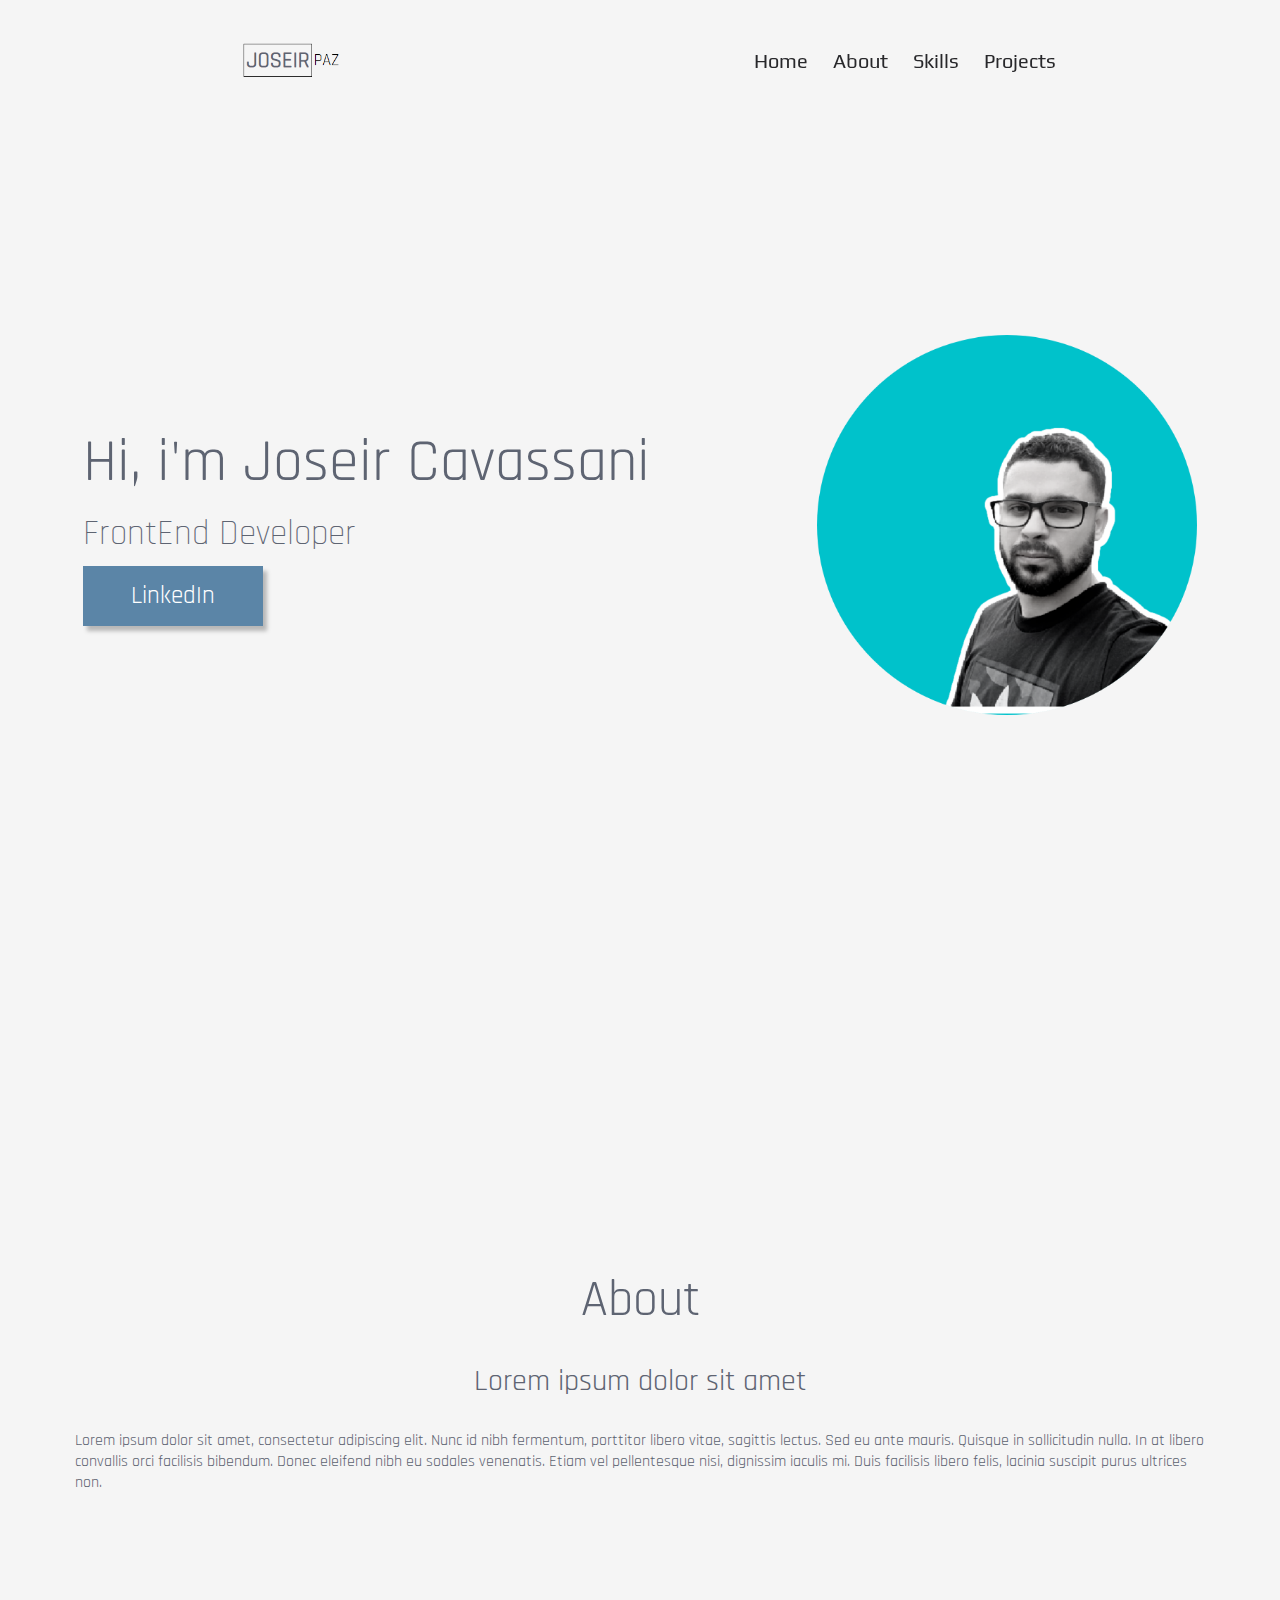
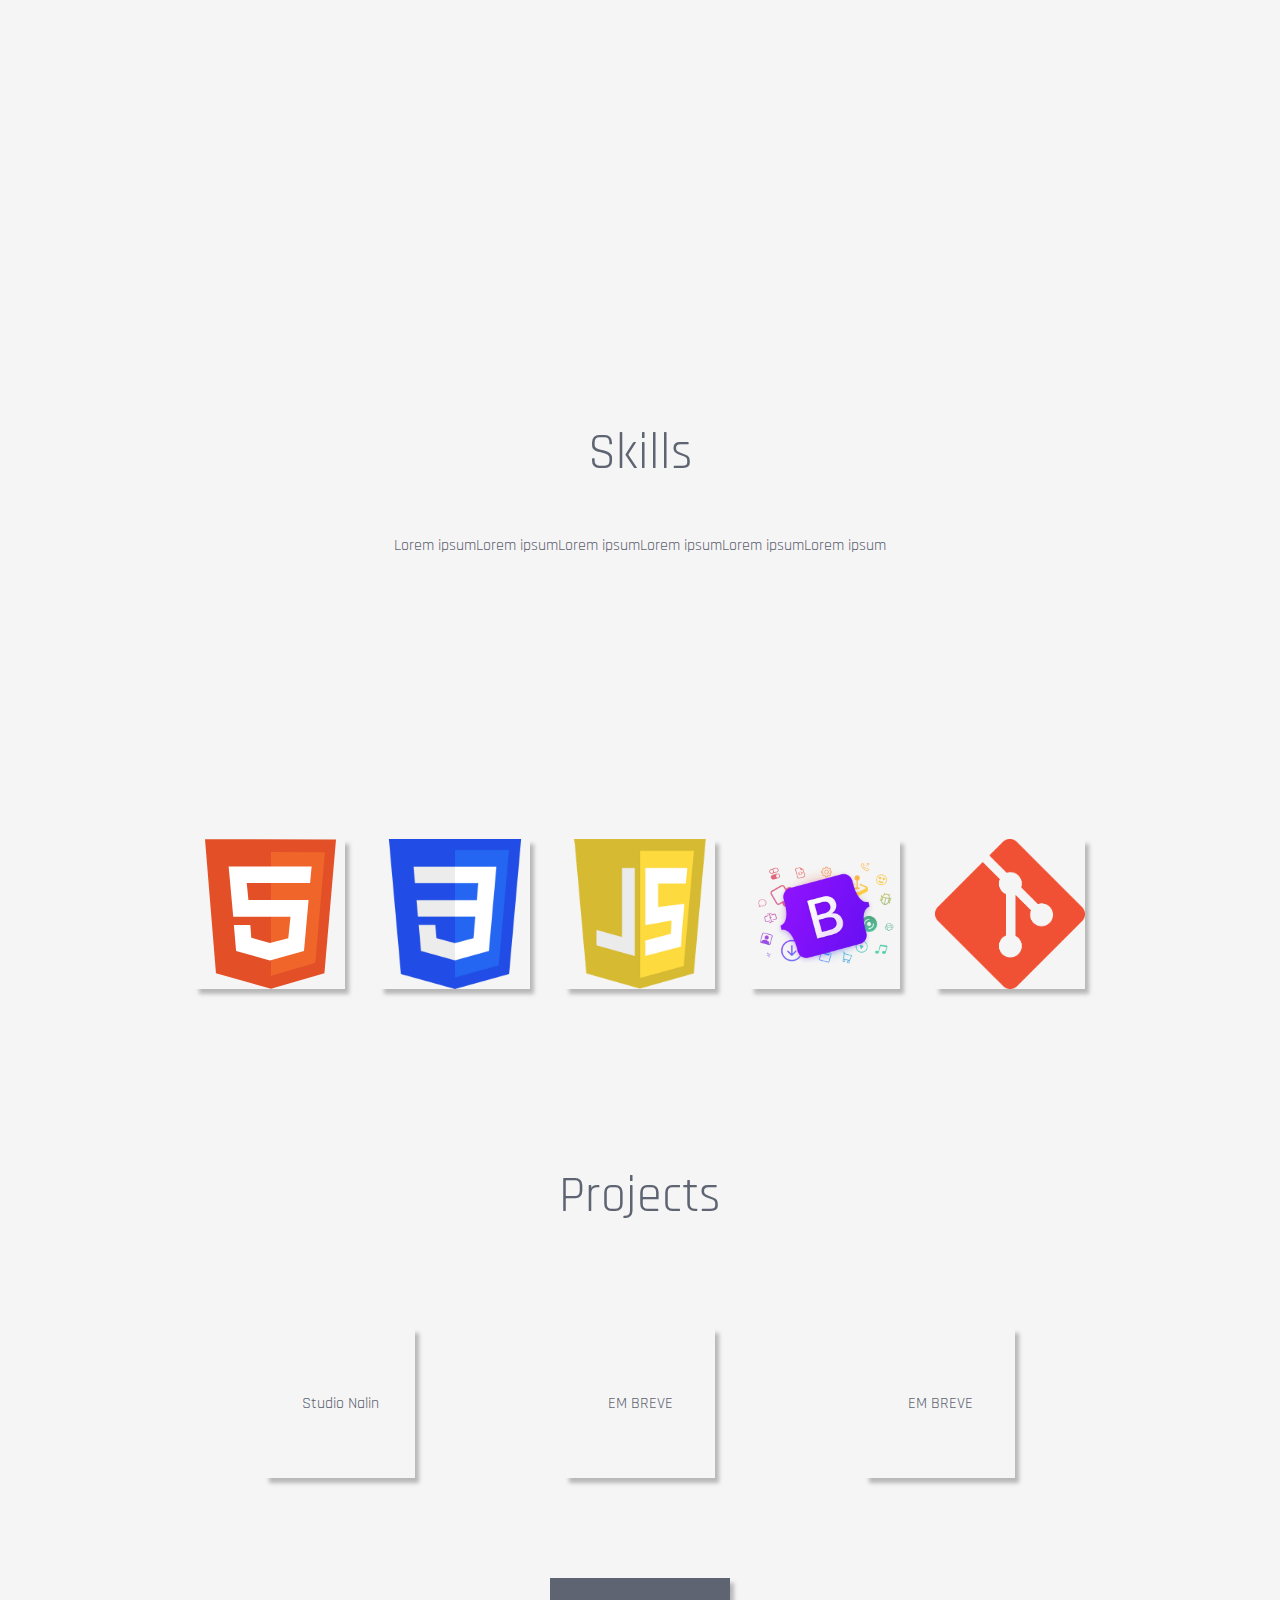
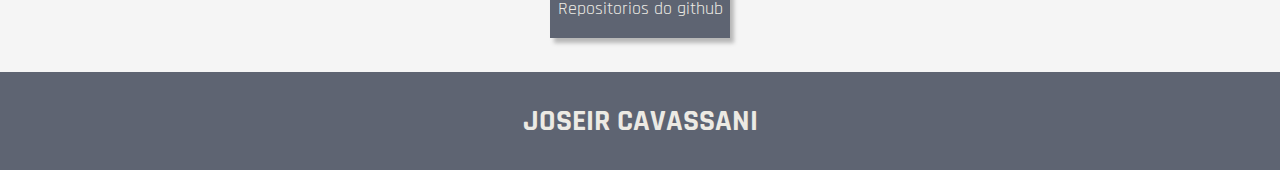
==== index.html @ 2477815a "Adjustments in the home, about and skills sections" ====
<!DOCTYPE html>
<html lang="en-GB">

<head>
    <meta charset="UTF-8">
    <meta http-equiv="X-UA-Compatible" content="IE=edge">
    <meta name="viewport" content="width=device-width, initial-scale=1.0">
    <link rel="stylesheet" href="css/reset.css">
    <link rel="stylesheet" href="css/style.css">
    <link rel="stylesheet" href="css/header.css">
    <link rel="stylesheet" href="css/principal.css">
    <link rel="stylesheet" href="css/about-me.css">
    <link rel="stylesheet" href="css/skills.css">
    <link rel="stylesheet" href="css/projects.css">
    <link rel="stylesheet" href="css/footer.css">


    <title>Joseir - FrontEnd Developer</title>
</head>

<body id="home">
    <header class="header">
        <img class="logo" src="./images/logo.png" alt="">
        <nav class="nav-bar">
            <a class="nav-bar-item" href="#home">Home</a>
            <a class="nav-bar-item" href="#aboutme">About</a>
            <a class="nav-bar-item" href="#skills">Skills</a>
            <a class="nav-bar-item" href="#projects">Projects</a>
        </nav>
    </header>
    <!--content-home-->
    <main class="content">
        <section class="content-principal">
            <div class="content-principal-text">
                <h1 class="content-principal-text-title">Hi, i'm Joseir Cavassani</h1>
                <h2 class="content-principal-text-subtitle">FrontEnd Developer</h2>
                <button class="content-principal-button">LinkedIn</button>
            </div>
            <img class="content-principal-image" src="images/me.png" alt="">

        </section>

        <section class="about-me" id="aboutme">
            <div class="content-about">
                <h1 class="title-about">About</h1>
                <h2 class="subtile-about">Lorem ipsum dolor sit amet</h2>
                <p class="text-about">Lorem ipsum dolor sit amet, consectetur adipiscing elit. Nunc id nibh fermentum,
                    porttitor libero
                    vitae,
                    sagittis lectus. Sed eu ante mauris. Quisque in sollicitudin nulla. In at libero convallis orci
                    facilisis bibendum. Donec eleifend nibh eu sodales venenatis. Etiam vel pellentesque nisi, dignissim
                    iaculis mi. Duis facilisis libero felis, lacinia suscipit purus ultrices non.</p>
            </div>
        </section>
        <section id="skills" class="content-skills">
            <div class="contents-skills-text">
                <h1 class="title-skills">Skills</h1>
                <p class="subtitle-skills">Lorem ipsumLorem ipsumLorem ipsumLorem ipsumLorem ipsumLorem ipsum</p>
            </div>
            <div class="content-skills-list">
                <li class="skills-list">
                    <ul class="skill-item html-bg"></ul>
                    <ul class="skill-item css-bg"></ul>
                    <ul class="skill-item js-bg"></ul>
                    <ul class="skill-item bootstrap-bg"></ul>
                    <ul class="skill-item git-bg"></ul>
                </li>
            </div>
        </section>
        <section class="projects" id="projects">
            <div class="content-projects">
                <h2 class="title-projects">Projects</h2>
                <ul class="list-projects">
                    <a class="item-projects" href="#">Studio Nalin</a>
                    <a class="item-projects" href="#">EM BREVE</a>
                    <a class="item-projects" href="#">EM BREVE</a>
                </ul>
                <button class="btn-github">Repositorios do github</button>
            </div>
        </section>
    </main>
    <!--End content-home-->
    <footer class="footer">
        <h2 class="footer-text">JOSEIR CAVASSANI</h2>
    </footer>

</body>

</html>
---- css/style.css ----
@import url("https://fonts.googleapis.com/css2?family=Play&family=Rajdhani:wght@300;400&display=swap");

:root {
  --header-color: #5b85a7;
  --bg-color: whitesmoke;
  --bg-about-color: whitesmoke;
  --bg-skills-color: whitesmoke;
  --bg-projects-color: whitesmoke;
  --text-color-body: #5e6472;
  --text-color-header: #28282b;
  --a-hover-color: #5b85a7;
  --btn-linkedin-color: #5b85a7;
  --font-body: "Rajdhani", sans-serif;
  --font-header: "Play", sans-serif;
  --btn-text-color: white;
  --btn-github: #5e6472;
  --btn-text-color-github: #eceae4;
  --footer-color: #5e6472;
  --footer-text-color: #eceae4;
}
body {
  background-color: var(--bg-color);
}

.content {
  display: flex;
  flex-direction: column;
  background-color: aqua;
}
---- css/header.css ----
.header {
  display: flex;
  flex-direction: row;
  align-items: center;
  justify-content: space-around;
  padding: 24px;
  position: sticky;
  top: 0;
  z-index: 100;
  border-bottom: 0px solid #28282b;
  background-color: rgba(245, 245, 245, 0.96);
}
.logo {
  height: 72px;
}
.nav-bar {
  display: flex;
  gap: 25px;
  font-family: var(--font-header);
}
.nav-bar a:hover {
  color: var(--a-hover-color);
  transition: 0.3s;
  transform: scale(1.1);
}
.nav-bar-item {
  font-weight: 400;
  font-size: 20px;
  transition: 0.5s;
  color: var(--text-color-header);
}

@media screen and (max-width: 600px) {
  .nav-bar-item {
    font-size: 16px;
  }
  .logo {
    height: 52px;
  }
}
.logo {
  height: 72px;
}
.nav-bar {
  display: flex;
  gap: 25px;
  font-family: var(--font-header);
}
.nav-bar a:hover {
  color: var(--a-hover-color);
  transition: 0.3s;
  transform: scale(1.1);
}
.nav-bar-item {
  font-weight: 400;
  font-size: 20px;
  transition: 0.5s;
  color: var(--text-color-header);
}

@media screen and (max-width: 600px) {
  .nav-bar-item {
    font-size: 16px;
  }
  .logo {
    height: 52px;
  }
}

.logo {
  height: 72px;
}
.nav-bar {
  display: flex;
  gap: 25px;
  font-family: var(--font-header);
}
.nav-bar a:hover {
  color: var(--a-hover-color);
  transition: 0.3s;
  transform: scale(1.1);
}
.nav-bar-item {
  font-weight: 400;
  font-size: 20px;
  transition: 0.5s;
  color: var(--text-color-header);
}

@media screen and (max-width: 600px) {
  .nav-bar-item {
    font-size: 16px;
  }
  .logo {
    height: 52px;
  }
}
---- css/principal.css ----
.content-principal {
  display: flex;
  align-items: center;
  justify-content: space-around;
  background-color: var(--bg-color);
  height: 90vh;
}
.content-principal-text {
  display: flex;
  flex-direction: column;
  gap: 10px;
}
.content-principal-text-title {
  font-family: var(--font-body);
  font-weight: 400;
  font-size: 60px;
  color: var(--text-color-body);
}
.content-principal-text-subtitle {
  font-family: var(--font-body);
  font-weight: 300;
  color: var(--text-color-body);
  font-size: 35px;
}
.content-principal-button {
  background-color: var(--btn-linkedin-color);
  width: 180px;
  height: 60px;
  border: none;
  box-shadow: 4px 5px 4px rgba(0, 0, 0, 0.25);
  font-family: var(--font-body);
  font-weight: 400;
  font-size: 25px;
  color: var(--btn-text-color);
}
.content-principal-button:hover {
  background-color: rgba(116, 121, 162, 0.53);
  color: var(--text-color-body);
}

.content-principal-image {
  height: 380px;
}

@media screen and (max-width: 767px) {
  .content-principal {
    display: flex;
    flex-direction: column;
    justify-content: space-around;
    align-items: center;
    background-color: var(--bg-color);
  }
  .content-principal-text-title {
    display: flex;
    justify-content: space-around;
    align-items: center;
    font-size: 25px;
  }

  .content-principal-text-subtitle {
    display: flex;
    justify-content: space-around;
    align-items: center;
    font-size: 18px;
  }
  .content-principal-image {
    margin: 0 auto;
    height: 210px;
    margin-top: 0;
    display: none;
  }
  .content-principal-button {
    margin: 0 auto;
    width: 130px;
    height: 50px;
  }
}
---- css/about-me.css ----
/*Section about me*/
.about-me {
  display: flex;
  align-items: center;
  background-color: var(--bg-about-color);
  padding: 50px;
  height: 100vh;
}
.content-about {
  display: flex;
  flex-direction: column;
  align-items: center;
  gap: 30px;
  padding: 25px;
}
.title-about {
  color: var(--text-color-body);
  font-family: var(--font-body);
  font-size: 50px;
  font-weight: 400;
}
.subtile-about {
  font-size: 30px;
  color: var(--text-color-body);
  font-family: var(--font-body);
  font-weight: 400;
}
.text-about {
  color: var(--text-color-body);
  font-family: var(--font-body);
  font-weight: 400;
}

@media screen and (max-width: 768px) {
  .text-about {
    margin: 0;
  }
}
---- css/skills.css ----
/*skills*/
.content-skills {
  display: flex;
  align-items: center;
  flex-direction: column;
  justify-content: space-around;
  background-color: var(--bg-skills-color);
  height: 100vh;
}
.contents-skills-text {
  display: flex;
  align-items: center;
  flex-direction: column;
  justify-content: space-around;
}
.title-skills {
  font-size: 50px;
  color: var(--text-color-body);
  font-family: var(--font-body);
  font-weight: 400;
  margin-top: 50px;
}
.subtitle-skills {
  display: flex;
  align-items: center;
  justify-content: center;
  color: var(--text-color-body);
  font-family: var(--font-body);
  font-weight: 400;
  margin-top: 50px;
}
.content-skills-list {
  display: flex;
  justify-content: space-around;
  align-items: center;
}
.skills-list {
  display: flex;
  gap: 35px;
  flex-wrap: wrap;
}
.skill-item {
  display: flex;
  align-items: center;
  justify-content: space-around;
  font-size: 25px;
  color: var(--text-color-body);
  font-family: var(--font-body);
  font-weight: 400;
  border: none;
  color: var(--btn-text-color);
  width: 150px;
  height: 150px;
  box-shadow: 4px 5px 4px rgba(0, 0, 0, 0.25);
  transition: 0.3s;
}
.skill-item:hover {
  transition: 0.3s;
  transform: scale(1.4);
}
.html-bg {
  background-image: url(../images/html-1.svg);
  background-position: center;
  background-size: contain;
  background-repeat: no-repeat;
}

.css-bg {
  background-image: url(../images/css.png);
  background-position: center;
  background-size: contain;
  background-repeat: no-repeat;
}
.js-bg {
  background-image: url(../images/js.png);
  background-position: center;
  background-size: contain;
  background-repeat: no-repeat;
}
.bootstrap-bg {
  background-image: url(../images/bootstrap.png);
  background-position: center;
  background-size: contain;
  background-repeat: no-repeat;
}
.git-bg {
  background-image: url(../images/git.png);
  background-position: center;
  background-size: contain;
  background-repeat: no-repeat;
}

@media screen and (max-width: 768px) {
  .content-skills {
    padding: 5px;
    text-align: center;
  }
  .skill-item {
    width: 75px;
    height: 75px;
  }
  .skills-list {
    display: flex;
    align-items: center;
    justify-content: space-around;
    padding: 15px;
  }
}
---- css/projects.css ----
.projects {
  display: flex;
  align-items: center;
  justify-content: space-around;
  flex-direction: column;
  background-color: var(--bg-projects-color);
  padding: 34px;
}
.content-projects {
  display: flex;
  align-items: center;
  flex-direction: column;
  justify-content: space-around;
}
.title-projects {
  font-size: 50px;
  color: var(--text-color-body);
  font-family: var(--font-body);
  font-weight: 400;
}
.list-projects {
  display: flex;
  gap: 150px;
  align-items: center;
  margin-top: 100px;
  margin-bottom: 100px;
}
.item-projects {
  width: 150px;
  height: 150px;
  background-color: var(--bg-color);
  display: flex;
  align-items: center;
  justify-content: space-around;
  box-shadow: 4px 5px 4px rgba(0, 0, 0, 0.25);
  color: var(--text-color-body);
  font-family: var(--font-body);
}
.btn-github {
  display: flex;
  align-items: center;
  justify-content: space-around;
  background-color: var(--btn-github);
  font-family: var(--font-body);
  width: 180px;
  height: 60px;
  color: var(--btn-text-color-github);
  border: none;
  box-shadow: 4px 5px 4px rgba(0, 0, 0, 0.25);
  font-size: 18px;
}

@media screen and (max-width: 768px) {
  .projects {
    display: flex;
    justify-content: space-around;
    flex-direction: column;
    background-color: var(--bg-projects-color);
    width: auto;
    height: auto;
    padding: auto;
  }
  .list-projects {
    display: flex;
    flex-direction: column;
    gap: 150px;
    align-items: center;
    margin-top: 100px;
    margin-bottom: 100px;
  }
}
---- css/footer.css ----
/*footer*/
.footer {
  padding: 30px;
  background-color: var(--footer-color);
  display: flex;
  justify-content: space-around;
}
.footer-text {
  color: var(--footer-text-color);
  font-family: var(--font-body);
  font-size: 30px;
}
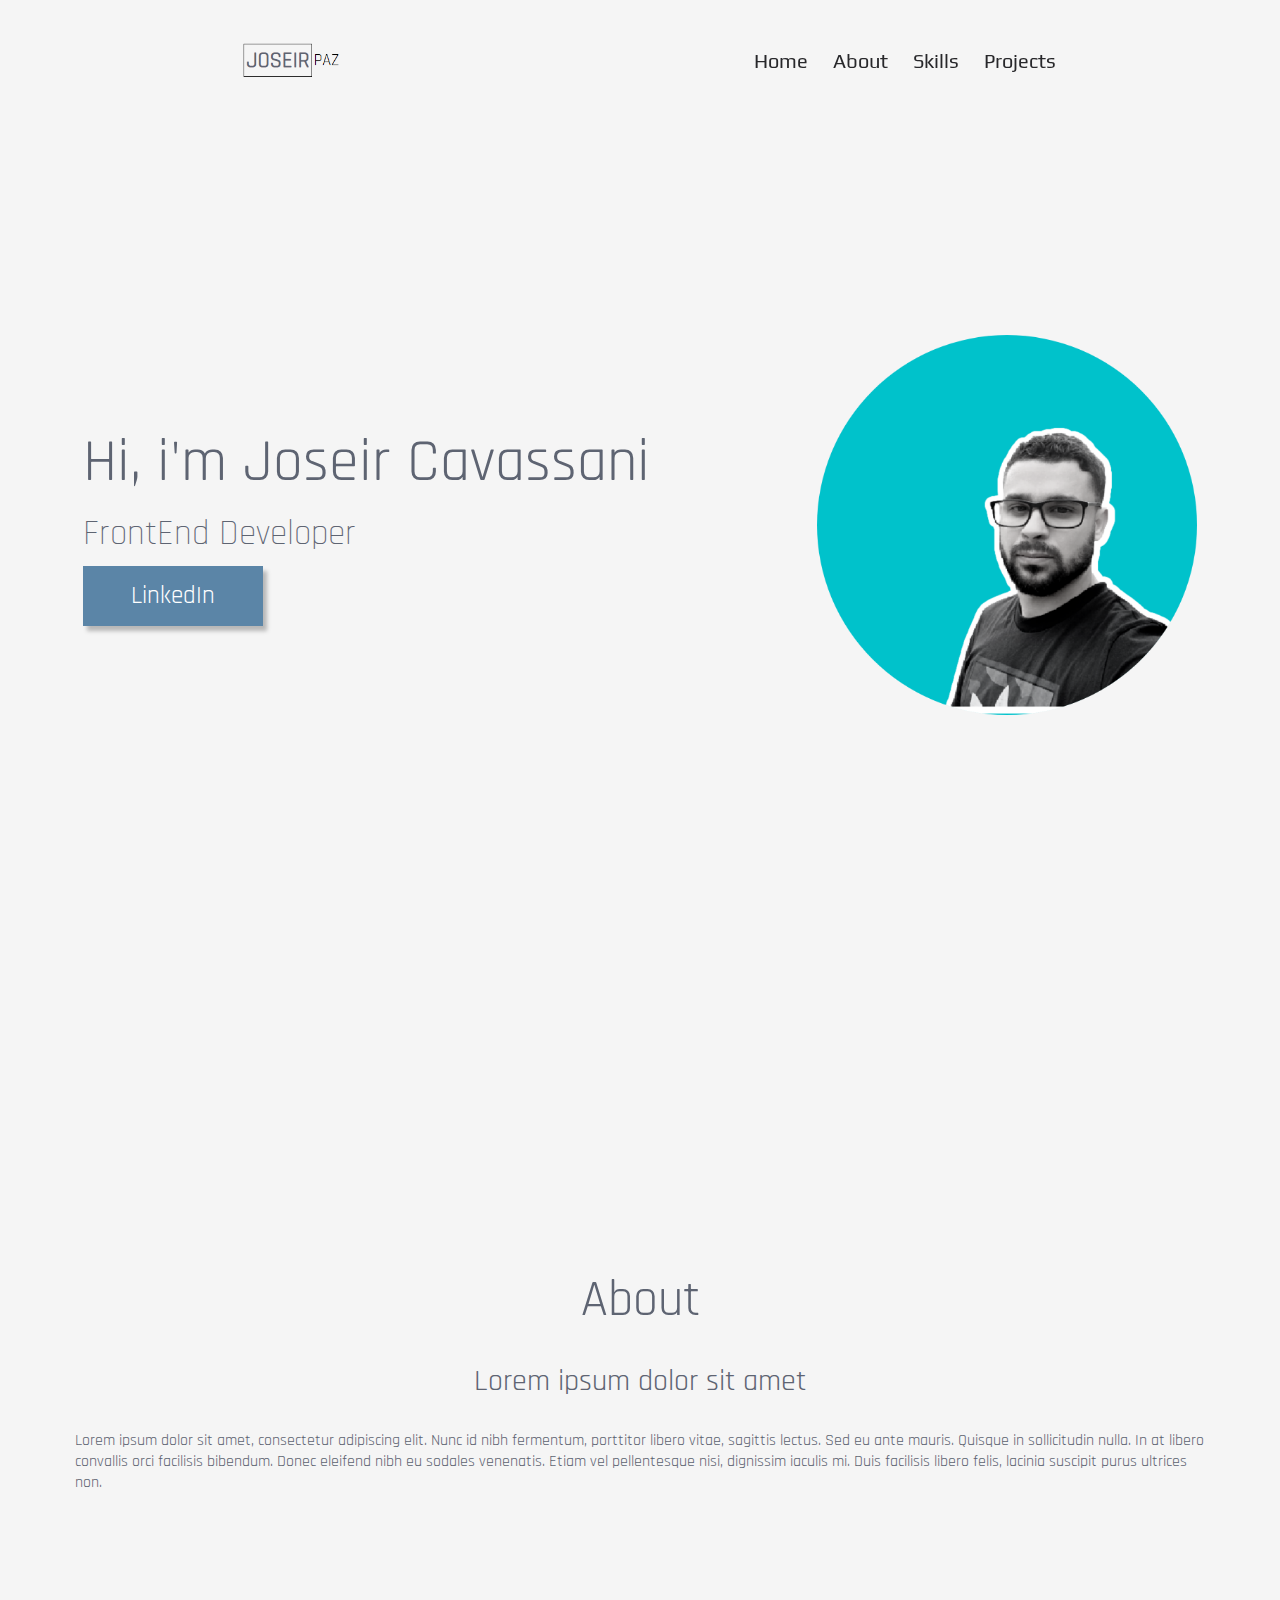
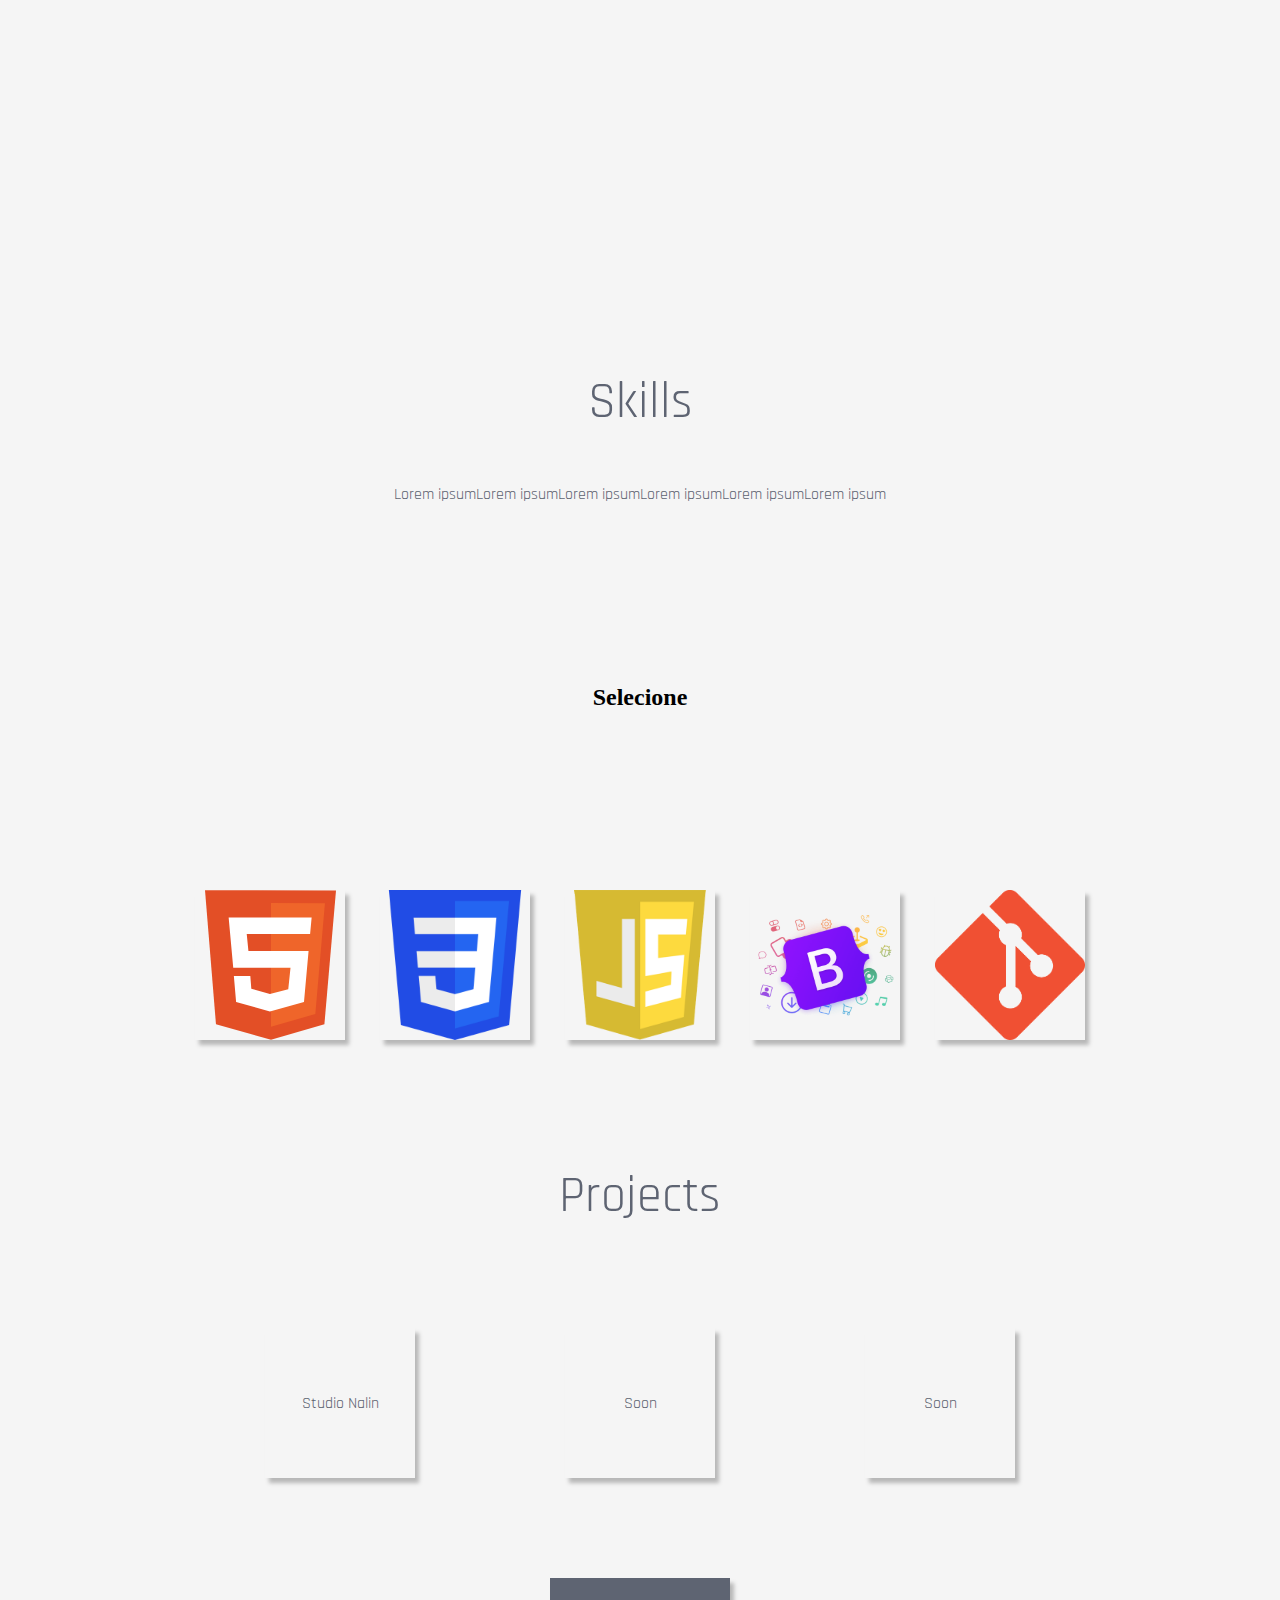
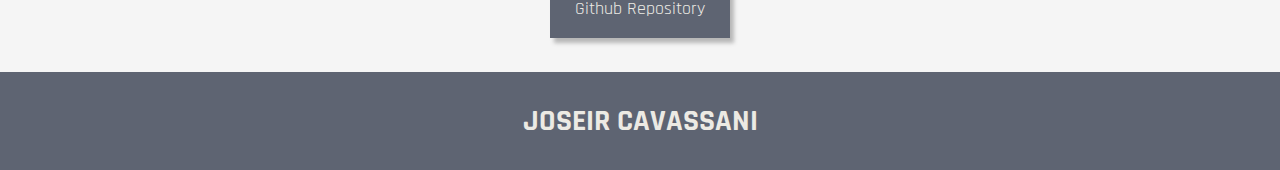
==== commit ab5a97a9: "responsive section projects" ====
--- a/index.html
+++ b/index.html
@@ -1,89 +1,101 @@
 <!DOCTYPE html>
 <html lang="en-GB">
-
-<head>
-    <meta charset="UTF-8">
-    <meta http-equiv="X-UA-Compatible" content="IE=edge">
-    <meta name="viewport" content="width=device-width, initial-scale=1.0">
-    <link rel="stylesheet" href="css/reset.css">
-    <link rel="stylesheet" href="css/style.css">
-    <link rel="stylesheet" href="css/header.css">
-    <link rel="stylesheet" href="css/principal.css">
-    <link rel="stylesheet" href="css/about-me.css">
-    <link rel="stylesheet" href="css/skills.css">
-    <link rel="stylesheet" href="css/projects.css">
-    <link rel="stylesheet" href="css/footer.css">
-
+  <head>
+    <meta charset="UTF-8" />
+    <meta http-equiv="X-UA-Compatible" content="IE=edge" />
+    <meta name="viewport" content="width=device-width, initial-scale=1.0" />
+    <link rel="stylesheet" href="css/reset.css" />
+    <link rel="stylesheet" href="css/style.css" />
+    <link rel="stylesheet" href="css/header.css" />
+    <link rel="stylesheet" href="css/principal.css" />
+    <link rel="stylesheet" href="css/about-me.css" />
+    <link rel="stylesheet" href="css/skills.css" />
+    <link rel="stylesheet" href="css/projects.css" />
+    <link rel="stylesheet" href="css/footer.css" />
+    <link rel="stylesheet" href="css/hamburger.css" />
 
     <title>Joseir - FrontEnd Developer</title>
-</head>
+  </head>
 
-<body id="home">
+  <body id="home">
     <header class="header">
-        <img class="logo" src="./images/logo.png" alt="">
-        <nav class="nav-bar">
-            <a class="nav-bar-item" href="#home">Home</a>
-            <a class="nav-bar-item" href="#aboutme">About</a>
-            <a class="nav-bar-item" href="#skills">Skills</a>
-            <a class="nav-bar-item" href="#projects">Projects</a>
-        </nav>
+      <img class="logo" src="./images/logo.png" alt="" />
+      <nav class="nav-bar" id="myNav-bar">
+        <!--mobile menu-->
+        <a href="javascript:void(0);" class="icon" onclick="myFunction()">
+          <button class="hamburger hamburger--emphatic" type="button">
+            <div class="hamburger-box">
+              <div class="hamburger-inner"></div>
+            </div>
+          </button>
+        </a>
+        <!--end mobile menu-->
+        <a class="nav-bar-item" href="#home">Home</a>
+        <a class="nav-bar-item" href="#aboutme">About</a>
+        <a class="nav-bar-item" href="#skills">Skills</a>
+        <a class="nav-bar-item" href="#projects">Projects</a>
+      </nav>
     </header>
     <!--content-home-->
     <main class="content">
-        <section class="content-principal">
-            <div class="content-principal-text">
-                <h1 class="content-principal-text-title">Hi, i'm Joseir Cavassani</h1>
-                <h2 class="content-principal-text-subtitle">FrontEnd Developer</h2>
-                <button class="content-principal-button">LinkedIn</button>
-            </div>
-            <img class="content-principal-image" src="images/me.png" alt="">
-
-        </section>
-
-        <section class="about-me" id="aboutme">
-            <div class="content-about">
-                <h1 class="title-about">About</h1>
-                <h2 class="subtile-about">Lorem ipsum dolor sit amet</h2>
-                <p class="text-about">Lorem ipsum dolor sit amet, consectetur adipiscing elit. Nunc id nibh fermentum,
-                    porttitor libero
-                    vitae,
-                    sagittis lectus. Sed eu ante mauris. Quisque in sollicitudin nulla. In at libero convallis orci
-                    facilisis bibendum. Donec eleifend nibh eu sodales venenatis. Etiam vel pellentesque nisi, dignissim
-                    iaculis mi. Duis facilisis libero felis, lacinia suscipit purus ultrices non.</p>
-            </div>
-        </section>
-        <section id="skills" class="content-skills">
-            <div class="contents-skills-text">
-                <h1 class="title-skills">Skills</h1>
-                <p class="subtitle-skills">Lorem ipsumLorem ipsumLorem ipsumLorem ipsumLorem ipsumLorem ipsum</p>
-            </div>
-            <div class="content-skills-list">
-                <li class="skills-list">
-                    <ul class="skill-item html-bg"></ul>
-                    <ul class="skill-item css-bg"></ul>
-                    <ul class="skill-item js-bg"></ul>
-                    <ul class="skill-item bootstrap-bg"></ul>
-                    <ul class="skill-item git-bg"></ul>
-                </li>
-            </div>
-        </section>
-        <section class="projects" id="projects">
-            <div class="content-projects">
-                <h2 class="title-projects">Projects</h2>
-                <ul class="list-projects">
-                    <a class="item-projects" href="#">Studio Nalin</a>
-                    <a class="item-projects" href="#">EM BREVE</a>
-                    <a class="item-projects" href="#">EM BREVE</a>
-                </ul>
-                <button class="btn-github">Repositorios do github</button>
-            </div>
-        </section>
+      <section class="content-principal">
+        <div class="content-principal-text">
+          <h1 class="content-principal-text-title">Hi, i'm Joseir Cavassani</h1>
+          <h2 class="content-principal-text-subtitle">FrontEnd Developer</h2>
+          <button class="content-principal-button">LinkedIn</button>
+        </div>
+        <img class="content-principal-image" src="images/me.png" alt="" />
+      </section>
+      <section class="about-me" id="aboutme">
+        <div class="content-about">
+          <h1 class="title-about">About</h1>
+          <h2 class="subtile-about">Lorem ipsum dolor sit amet</h2>
+          <p class="text-about">
+            Lorem ipsum dolor sit amet, consectetur adipiscing elit. Nunc id
+            nibh fermentum, porttitor libero vitae, sagittis lectus. Sed eu ante
+            mauris. Quisque in sollicitudin nulla. In at libero convallis orci
+            facilisis bibendum. Donec eleifend nibh eu sodales venenatis. Etiam
+            vel pellentesque nisi, dignissim iaculis mi. Duis facilisis libero
+            felis, lacinia suscipit purus ultrices non.
+          </p>
+        </div>
+      </section>
+      <section id="skills" class="content-skills">
+        <div class="contents-skills-text">
+          <h1 class="title-skills">Skills</h1>
+          <p class="subtitle-skills">
+            Lorem ipsumLorem ipsumLorem ipsumLorem ipsumLorem ipsumLorem ipsum
+          </p>
+        </div>
+        <div class="skill-selection">
+          <h2 class="skill-selection-text">Selecione</h2>
+        </div>
+        <li class="skills-list">
+          <ul class="skill-item html-bg"></ul>
+          <ul class="skill-item css-bg"></ul>
+          <ul class="skill-item js-bg"></ul>
+          <ul class="skill-item bootstrap-bg"></ul>
+          <ul class="skill-item git-bg"></ul>
+        </li>
+      </section>
+      <section class="projects" id="projects">
+        <div class="content-projects">
+          <h2 class="title-projects">Projects</h2>
+          <ul class="list-projects">
+            <a class="item-projects" href="#">Studio Nalin</a>
+            <a class="item-projects" href="#">Soon</a>
+            <a class="item-projects" href="#">Soon</a>
+          </ul>
+          <button class="btn-github">Github Repository</button>
+        </div>
+      </section>
     </main>
     <!--End content-home-->
     <footer class="footer">
-        <h2 class="footer-text">JOSEIR CAVASSANI</h2>
+      <h2 class="footer-text">JOSEIR CAVASSANI</h2>
     </footer>
 
-</body>
-
-</html>+    <!--javaScript-->
+    <script src="js/app.js"></script>
+  </body>
+</html>
--- a/css/header.css
+++ b/css/header.css
@@ -22,6 +22,9 @@
   color: var(--a-hover-color);
   transition: 0.3s;
   transform: scale(1.1);
+}
+.nav-bar .icon {
+  display: none;
 }
 .nav-bar-item {
   font-weight: 400;
@@ -72,6 +75,7 @@
 }
 .nav-bar {
   display: flex;
+  align-items: center;
   gap: 25px;
   font-family: var(--font-header);
 }
@@ -94,4 +98,27 @@
   .logo {
     height: 52px;
   }
+  /* When the screen is less than 600 pixels wide, hide all links, except for the first one ("Home"). Show the link that contains should open and close the topnav (.icon) */
+  .nav-bar a {
+    display: none;
+  }
+  .nav-bar a.icon {
+    float: right;
+    display: block;
+  }
+  /* The "responsive" class is added to the topnav with JavaScript when the user clicks on the icon. This class makes the topnav look good on small screens (display the links vertically instead of horizontally) */
+  .nav-bar.responsive {
+    position: relative;
+    display: inline-block;
+  }
+  .nav-barresponsive a.icon {
+    position: absolute;
+    right: 0;
+    top: 0;
+  }
+  .nav-bar.responsive a {
+    float: none;
+    display: block;
+    text-align: left;
+  }
 }
--- a/css/skills.css
+++ b/css/skills.css
@@ -31,13 +31,13 @@
 }
 .content-skills-list {
   display: flex;
+  align-items: center;
   justify-content: space-around;
-  align-items: center;
 }
 .skills-list {
   display: flex;
+  flex-wrap: wrap;
   gap: 35px;
-  flex-wrap: wrap;
 }
 .skill-item {
   display: flex;
@@ -53,6 +53,9 @@
   height: 150px;
   box-shadow: 4px 5px 4px rgba(0, 0, 0, 0.25);
   transition: 0.3s;
+}
+.skill-item:hover #skill-selection {
+  background-color: brown;
 }
 .skill-item:hover {
   transition: 0.3s;
@@ -90,10 +93,12 @@
   background-repeat: no-repeat;
 }
 
-@media screen and (max-width: 768px) {
+@media screen and (max-width: 767px) {
   .content-skills {
     padding: 5px;
     text-align: center;
+    height: 110vh;
+    justify-content: space-around;
   }
   .skill-item {
     width: 75px;
@@ -103,6 +108,6 @@
     display: flex;
     align-items: center;
     justify-content: space-around;
-    padding: 15px;
+    gap: 15px;
   }
 }
--- a/css/projects.css
+++ b/css/projects.css
@@ -50,22 +50,33 @@
   font-size: 18px;
 }
 
-@media screen and (max-width: 768px) {
+@media screen and (max-width: 767px) {
   .projects {
     display: flex;
+    flex-direction: row;
+    flex-wrap: wrap;
+    align-items: center;
     justify-content: space-around;
-    flex-direction: column;
-    background-color: var(--bg-projects-color);
-    width: auto;
-    height: auto;
-    padding: auto;
+  }
+  .content-projects {
+    display: flex;
+    align-items: center;
   }
   .list-projects {
     display: flex;
-    flex-direction: column;
-    gap: 150px;
+    gap: 10px;
     align-items: center;
-    margin-top: 100px;
-    margin-bottom: 100px;
+  }
+
+  .item-projects {
+    width: 75px;
+    height: 75px;
+    align-items: center;
+    text-align: center;
+  }
+  .btn-github {
+    width: 130px;
+    height: 50px;
+    font-size: 16px;
   }
 }
--- a/css/hamburger.css
+++ b/css/hamburger.css
@@ -0,0 +1,109 @@
+/*!
+ * Hamburgers
+ * @description Tasty CSS-animated hamburgers
+ * @author Jonathan Suh @jonsuh
+ * @site https://jonsuh.com/hamburgers
+ * @link https://github.com/jonsuh/hamburgers
+ */
+.hamburger {
+  padding: 15px 15px;
+  display: inline-block;
+  cursor: pointer;
+  transition-property: opacity, filter;
+  transition-duration: 0.15s;
+  transition-timing-function: linear;
+  font: inherit;
+  color: inherit;
+  text-transform: none;
+  background-color: transparent;
+  border: 0;
+  margin: 0;
+  overflow: visible;
+}
+.hamburger:hover {
+  opacity: 0.7;
+}
+.hamburger.is-active:hover {
+  opacity: 0.7;
+}
+.hamburger.is-active .hamburger-inner,
+.hamburger.is-active .hamburger-inner::before,
+.hamburger.is-active .hamburger-inner::after {
+  background-color: #000;
+}
+
+.hamburger-box {
+  width: 40px;
+  height: 24px;
+  display: inline-block;
+  position: relative;
+}
+
+.hamburger-inner {
+  display: block;
+  top: 50%;
+  margin-top: -2px;
+}
+.hamburger-inner,
+.hamburger-inner::before,
+.hamburger-inner::after {
+  width: 40px;
+  height: 4px;
+  background-color: #000;
+  border-radius: 4px;
+  position: absolute;
+  transition-property: transform;
+  transition-duration: 0.15s;
+  transition-timing-function: ease;
+}
+.hamburger-inner::before,
+.hamburger-inner::after {
+  content: "";
+  display: block;
+}
+.hamburger-inner::before {
+  top: -10px;
+}
+.hamburger-inner::after {
+  bottom: -10px;
+}
+
+/*
+     * Emphatic
+     */
+.hamburger--emphatic {
+  overflow: hidden;
+}
+.hamburger--emphatic .hamburger-inner {
+  transition: background-color 0.125s 0.175s ease-in;
+}
+.hamburger--emphatic .hamburger-inner::before {
+  left: 0;
+  transition: transform 0.125s cubic-bezier(0.6, 0.04, 0.98, 0.335),
+    top 0.05s 0.125s linear, left 0.125s 0.175s ease-in;
+}
+.hamburger--emphatic .hamburger-inner::after {
+  top: 10px;
+  right: 0;
+  transition: transform 0.125s cubic-bezier(0.6, 0.04, 0.98, 0.335),
+    top 0.05s 0.125s linear, right 0.125s 0.175s ease-in;
+}
+.hamburger--emphatic.is-active .hamburger-inner {
+  transition-delay: 0s;
+  transition-timing-function: ease-out;
+  background-color: transparent !important;
+}
+.hamburger--emphatic.is-active .hamburger-inner::before {
+  left: -80px;
+  top: -80px;
+  transform: translate3d(80px, 80px, 0) rotate(45deg);
+  transition: left 0.125s ease-out, top 0.05s 0.125s linear,
+    transform 0.125s 0.175s cubic-bezier(0.075, 0.82, 0.165, 1);
+}
+.hamburger--emphatic.is-active .hamburger-inner::after {
+  right: -80px;
+  top: -80px;
+  transform: translate3d(-80px, 80px, 0) rotate(-45deg);
+  transition: right 0.125s ease-out, top 0.05s 0.125s linear,
+    transform 0.125s 0.175s cubic-bezier(0.075, 0.82, 0.165, 1);
+}
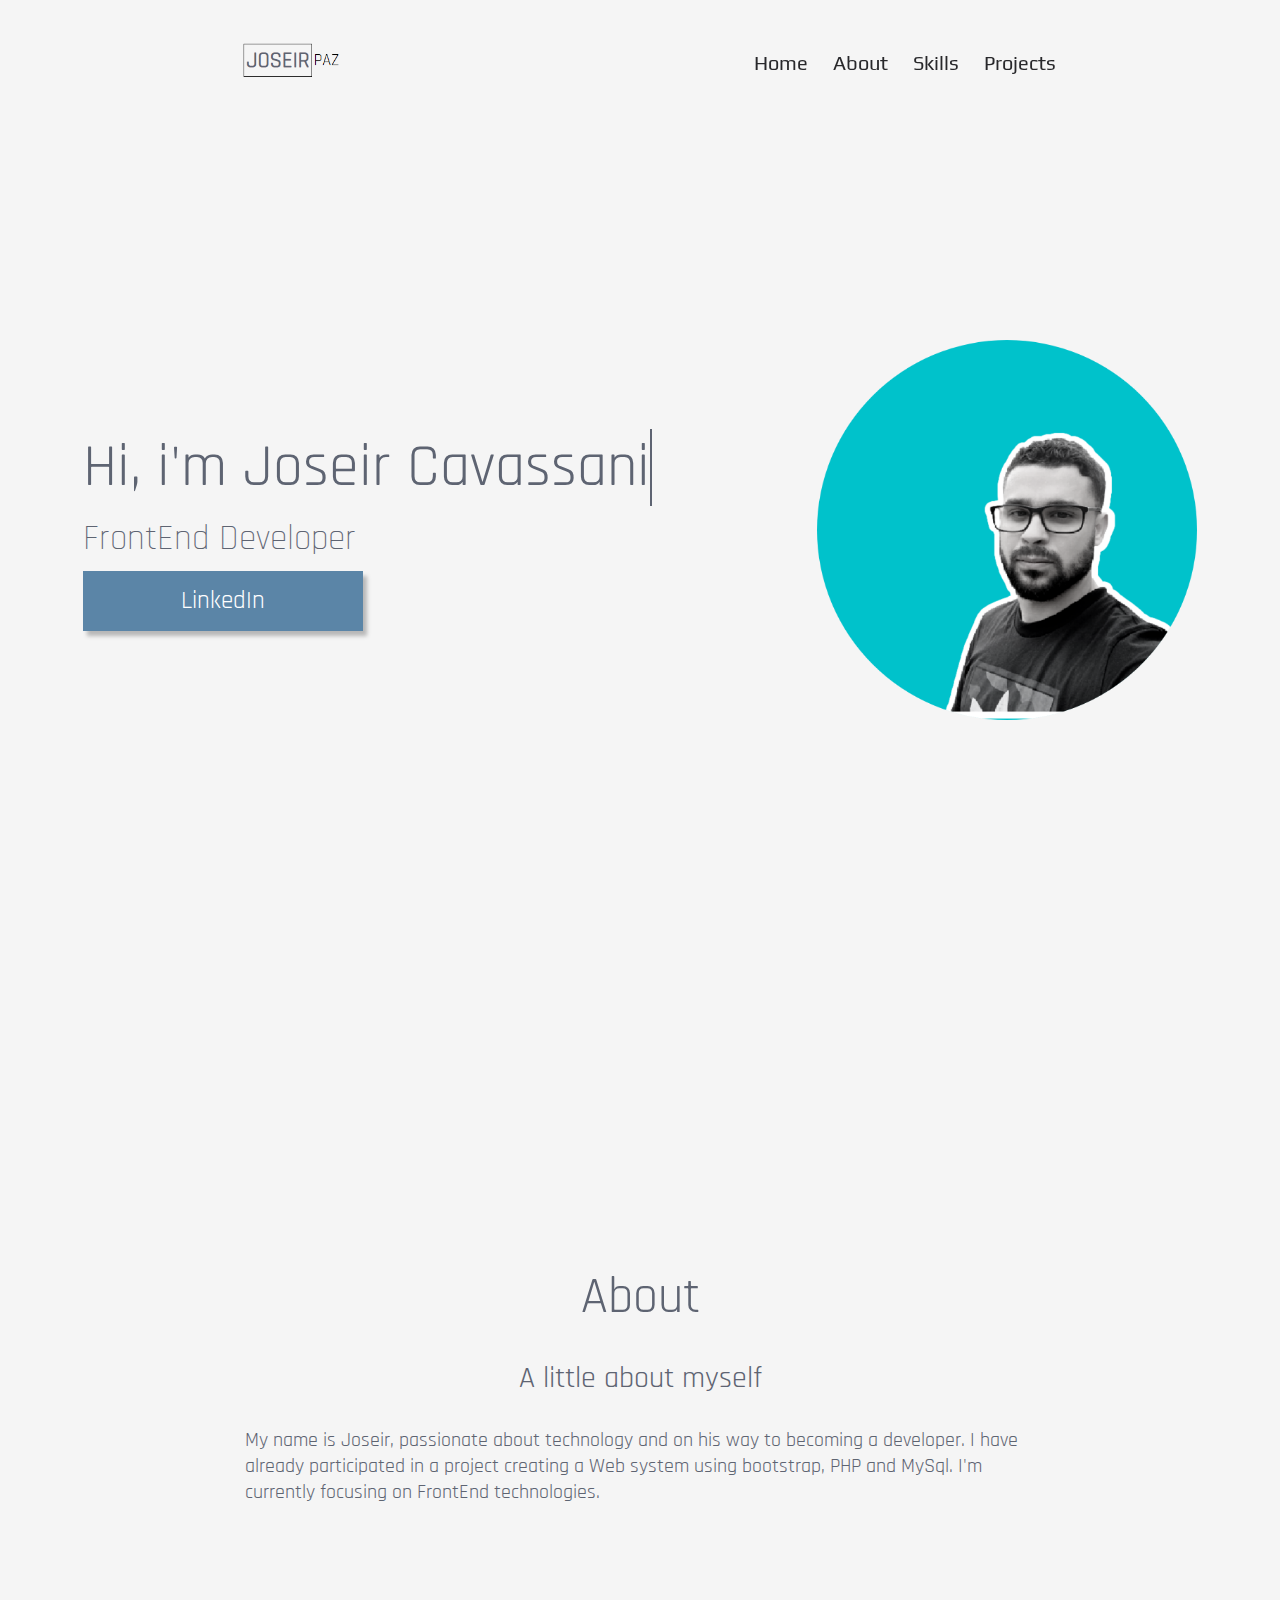
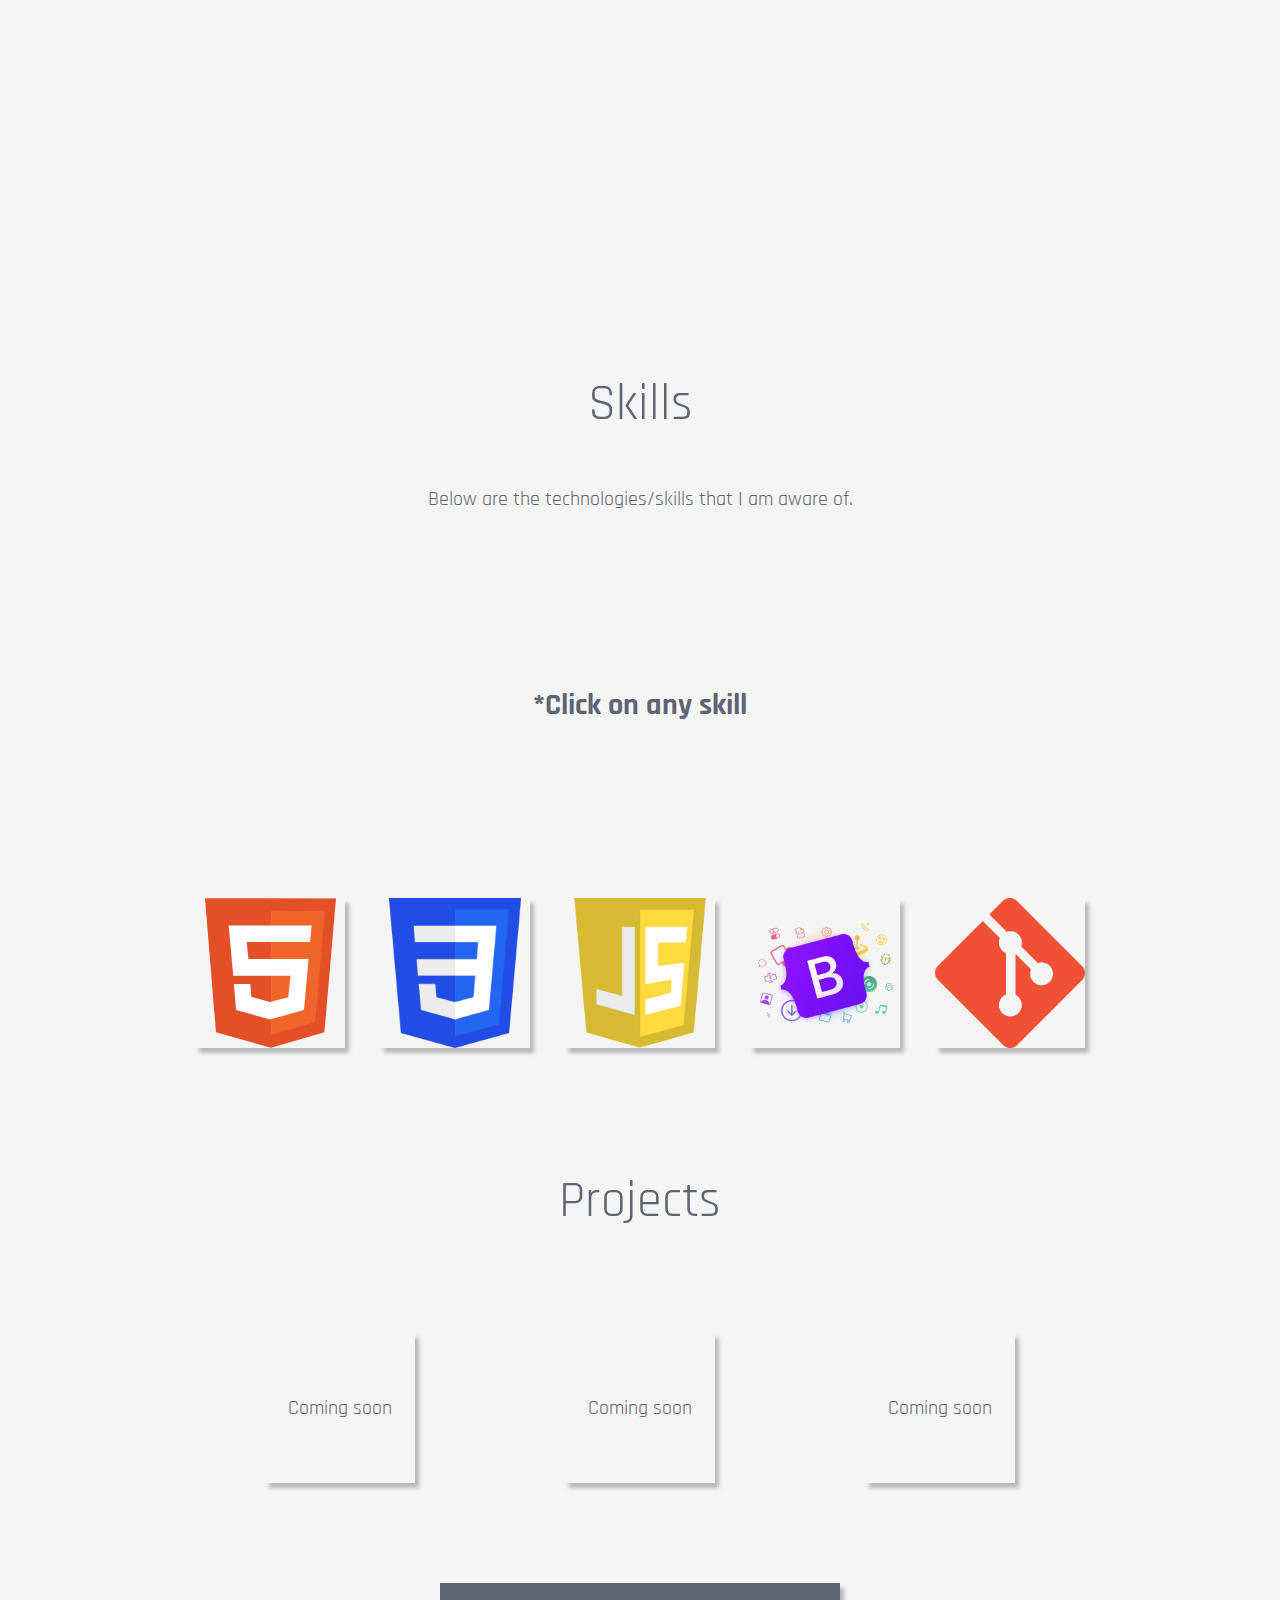
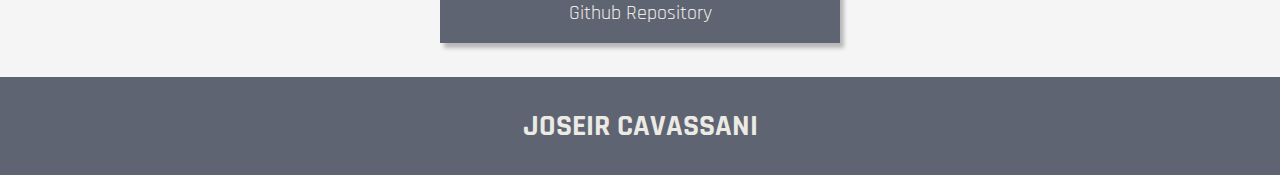
==== commit 2ea58f2b: "Inserted a link in the readme, fixes for smaller screens (tablet and smartphones), typing animation " ====
--- a/index.html
+++ b/index.html
@@ -13,13 +13,25 @@
     <link rel="stylesheet" href="css/projects.css" />
     <link rel="stylesheet" href="css/footer.css" />
     <link rel="stylesheet" href="css/hamburger.css" />
+    <!--Favicon-->
+
+    <link
+      rel="icon"
+      type="image/png"
+      sizes="32x32"
+      href="favicon/favicon-32x32.png"
+    />
+
+    <!--end Favicon-->
 
     <title>Joseir - FrontEnd Developer</title>
   </head>
 
   <body id="home">
     <header class="header">
-      <img class="logo" src="./images/logo.png" alt="" />
+      <a href="">
+        <img class="logo" src="./images/logo.png" alt="logo Joseir Paz"
+      /></a>
       <nav class="nav-bar" id="myNav-bar">
         <!--mobile menu-->
         <a href="javascript:void(0);" class="icon" onclick="myFunction()">
@@ -40,23 +52,32 @@
     <main class="content">
       <section class="content-principal">
         <div class="content-principal-text">
-          <h1 class="content-principal-text-title">Hi, i'm Joseir Cavassani</h1>
+          <h1 class="content-principal-text-title type-animation">
+            Hi, i'm Joseir Cavassani
+          </h1>
           <h2 class="content-principal-text-subtitle">FrontEnd Developer</h2>
-          <button class="content-principal-button">LinkedIn</button>
+          <button
+            class="content-principal-button"
+            onclick=" window.open('https://www.linkedin.com/in/joseir-cavassani/', '_blank');"
+          >
+            LinkedIn
+          </button>
         </div>
-        <img class="content-principal-image" src="images/me.png" alt="" />
+        <img
+          class="content-principal-image"
+          src="images/me.png"
+          alt="Joseir photo"
+        />
       </section>
       <section class="about-me" id="aboutme">
         <div class="content-about">
           <h1 class="title-about">About</h1>
-          <h2 class="subtile-about">Lorem ipsum dolor sit amet</h2>
+          <h2 class="subtile-about">A little about myself</h2>
           <p class="text-about">
-            Lorem ipsum dolor sit amet, consectetur adipiscing elit. Nunc id
-            nibh fermentum, porttitor libero vitae, sagittis lectus. Sed eu ante
-            mauris. Quisque in sollicitudin nulla. In at libero convallis orci
-            facilisis bibendum. Donec eleifend nibh eu sodales venenatis. Etiam
-            vel pellentesque nisi, dignissim iaculis mi. Duis facilisis libero
-            felis, lacinia suscipit purus ultrices non.
+            My name is Joseir, passionate about technology and on his way to
+            becoming a developer. I have already participated in a project
+            creating a Web system using bootstrap, PHP and MySql. I'm currently
+            focusing on FrontEnd technologies.
           </p>
         </div>
       </section>
@@ -64,29 +85,52 @@
         <div class="contents-skills-text">
           <h1 class="title-skills">Skills</h1>
           <p class="subtitle-skills">
-            Lorem ipsumLorem ipsumLorem ipsumLorem ipsumLorem ipsumLorem ipsum
+            Below are the technologies/skills that I am aware of.
           </p>
         </div>
         <div class="skill-selection">
-          <h2 class="skill-selection-text">Selecione</h2>
+          <h2
+            class="skill-selection-text"
+            id="skill-selection-text"
+            name="text"
+          >
+            *Click on any skill
+          </h2>
         </div>
-        <li class="skills-list">
-          <ul class="skill-item html-bg"></ul>
-          <ul class="skill-item css-bg"></ul>
-          <ul class="skill-item js-bg"></ul>
-          <ul class="skill-item bootstrap-bg"></ul>
-          <ul class="skill-item git-bg"></ul>
+        <li class="skills-list" id="skills-list">
+          <ul
+            class="skill-item html-bg"
+            onclick="Skill('HTML')"
+            name="HTML"
+          ></ul>
+          <ul class="skill-item css-bg" onclick="Skill('CSS')" name="CSS"></ul>
+          <ul
+            class="skill-item js-bg"
+            onclick="Skill('JavaScript')"
+            name="JavaScript"
+          ></ul>
+          <ul
+            class="skill-item bootstrap-bg"
+            onclick="Skill('Bootstrap')"
+            name="Bootstrap"
+          ></ul>
+          <ul class="skill-item git-bg" onclick="Skill('Git')" name="Git"></ul>
         </li>
       </section>
       <section class="projects" id="projects">
         <div class="content-projects">
           <h2 class="title-projects">Projects</h2>
           <ul class="list-projects">
-            <a class="item-projects" href="#">Studio Nalin</a>
-            <a class="item-projects" href="#">Soon</a>
-            <a class="item-projects" href="#">Soon</a>
+            <a class="item-projects" href="#">Coming soon</a>
+            <a class="item-projects" href="#">Coming soon</a>
+            <a class="item-projects" href="#">Coming soon</a>
           </ul>
-          <button class="btn-github">Github Repository</button>
+          <button
+            class="btn-github"
+            onclick=" window.open('https://github.com/JoseirCavassani?tab=repositories/', '_blank');"
+          >
+            Github Repository
+          </button>
         </div>
       </section>
     </main>
--- a/css/style.css
+++ b/css/style.css
@@ -20,6 +20,8 @@
 }
 body {
   background-color: var(--bg-color);
+  font-size: 20px;
+  overflow: hidden;
 }
 
 .content {
--- a/css/principal.css
+++ b/css/principal.css
@@ -15,6 +15,29 @@
   font-weight: 400;
   font-size: 60px;
   color: var(--text-color-body);
+  border-right: 2px solid var(--text-color-body);
+  white-space: nowrap;
+  overflow: hidden;
+}
+.type-animation {
+  animation: blinkCursor 500ms steps(40) infinite normal,
+    typing 4s steps(40) 0.5s normal both;
+}
+@keyframes blinkCursor {
+  form {
+    border-right: 2px solid var(--text-color-body);
+  }
+  to {
+    border-right: 2px solid whitesmoke;
+  }
+}
+@keyframes typing {
+  from {
+    width: 0;
+  }
+  to {
+    width: 100%;
+  }
 }
 .content-principal-text-subtitle {
   font-family: var(--font-body);
@@ -24,7 +47,7 @@
 }
 .content-principal-button {
   background-color: var(--btn-linkedin-color);
-  width: 180px;
+  width: 280px;
   height: 60px;
   border: none;
   box-shadow: 4px 5px 4px rgba(0, 0, 0, 0.25);
@@ -36,25 +59,32 @@
 .content-principal-button:hover {
   background-color: rgba(116, 121, 162, 0.53);
   color: var(--text-color-body);
+  cursor: pointer;
 }
 
 .content-principal-image {
   height: 380px;
 }
 
-@media screen and (max-width: 767px) {
+@media screen and (max-width: 768px) {
   .content-principal {
     display: flex;
     flex-direction: column;
-    justify-content: space-around;
     align-items: center;
     background-color: var(--bg-color);
   }
   .content-principal-text-title {
-    display: flex;
-    justify-content: space-around;
-    align-items: center;
     font-size: 25px;
+    text-align: center;
+    margin: 0 auto;
+  }
+  @keyframes typing {
+    from {
+      width: 0;
+    }
+    to {
+      width: 239px;
+    }
   }
 
   .content-principal-text-subtitle {
@@ -64,14 +94,13 @@
     font-size: 18px;
   }
   .content-principal-image {
+    height: 300px;
     margin: 0 auto;
-    height: 210px;
-    margin-top: 0;
-    display: none;
+    display: block;
   }
+
   .content-principal-button {
     margin: 0 auto;
-    width: 130px;
-    height: 50px;
+    cursor: pointer;
   }
 }
--- a/css/about-me.css
+++ b/css/about-me.css
@@ -29,10 +29,15 @@
   color: var(--text-color-body);
   font-family: var(--font-body);
   font-weight: 400;
+  width: 70%;
 }
 
 @media screen and (max-width: 768px) {
   .text-about {
     margin: 0;
+    width: 100%;
+  }
+  .subtile-about {
+    display: none;
   }
 }
--- a/css/skills.css
+++ b/css/skills.css
@@ -23,11 +23,15 @@
 .subtitle-skills {
   display: flex;
   align-items: center;
-  justify-content: center;
   color: var(--text-color-body);
   font-family: var(--font-body);
   font-weight: 400;
   margin-top: 50px;
+}
+.skill-selection-text {
+  font-family: var(--font-body);
+  font-size: 30px;
+  color: var(--text-color-body);
 }
 .content-skills-list {
   display: flex;
@@ -54,8 +58,8 @@
   box-shadow: 4px 5px 4px rgba(0, 0, 0, 0.25);
   transition: 0.3s;
 }
-.skill-item:hover #skill-selection {
-  background-color: brown;
+.skill-item:hover {
+  cursor: pointer;
 }
 .skill-item:hover {
   transition: 0.3s;
@@ -93,7 +97,7 @@
   background-repeat: no-repeat;
 }
 
-@media screen and (max-width: 767px) {
+@media screen and (max-width: 768px) {
   .content-skills {
     padding: 5px;
     text-align: center;
--- a/css/projects.css
+++ b/css/projects.css
@@ -42,12 +42,17 @@
   justify-content: space-around;
   background-color: var(--btn-github);
   font-family: var(--font-body);
-  width: 180px;
+  width: 400px;
   height: 60px;
   color: var(--btn-text-color-github);
   border: none;
   box-shadow: 4px 5px 4px rgba(0, 0, 0, 0.25);
-  font-size: 18px;
+  font-size: 20px;
+}
+.btn-github:hover {
+  background-color: rgba(116, 121, 162, 0.53);
+  color: var(--text-color-body);
+  cursor: pointer;
 }
 
 @media screen and (max-width: 767px) {
@@ -75,8 +80,9 @@
     text-align: center;
   }
   .btn-github {
-    width: 130px;
-    height: 50px;
+    width: 280px;
+    height: 60px;
     font-size: 16px;
+    cursor: pointer;
   }
 }
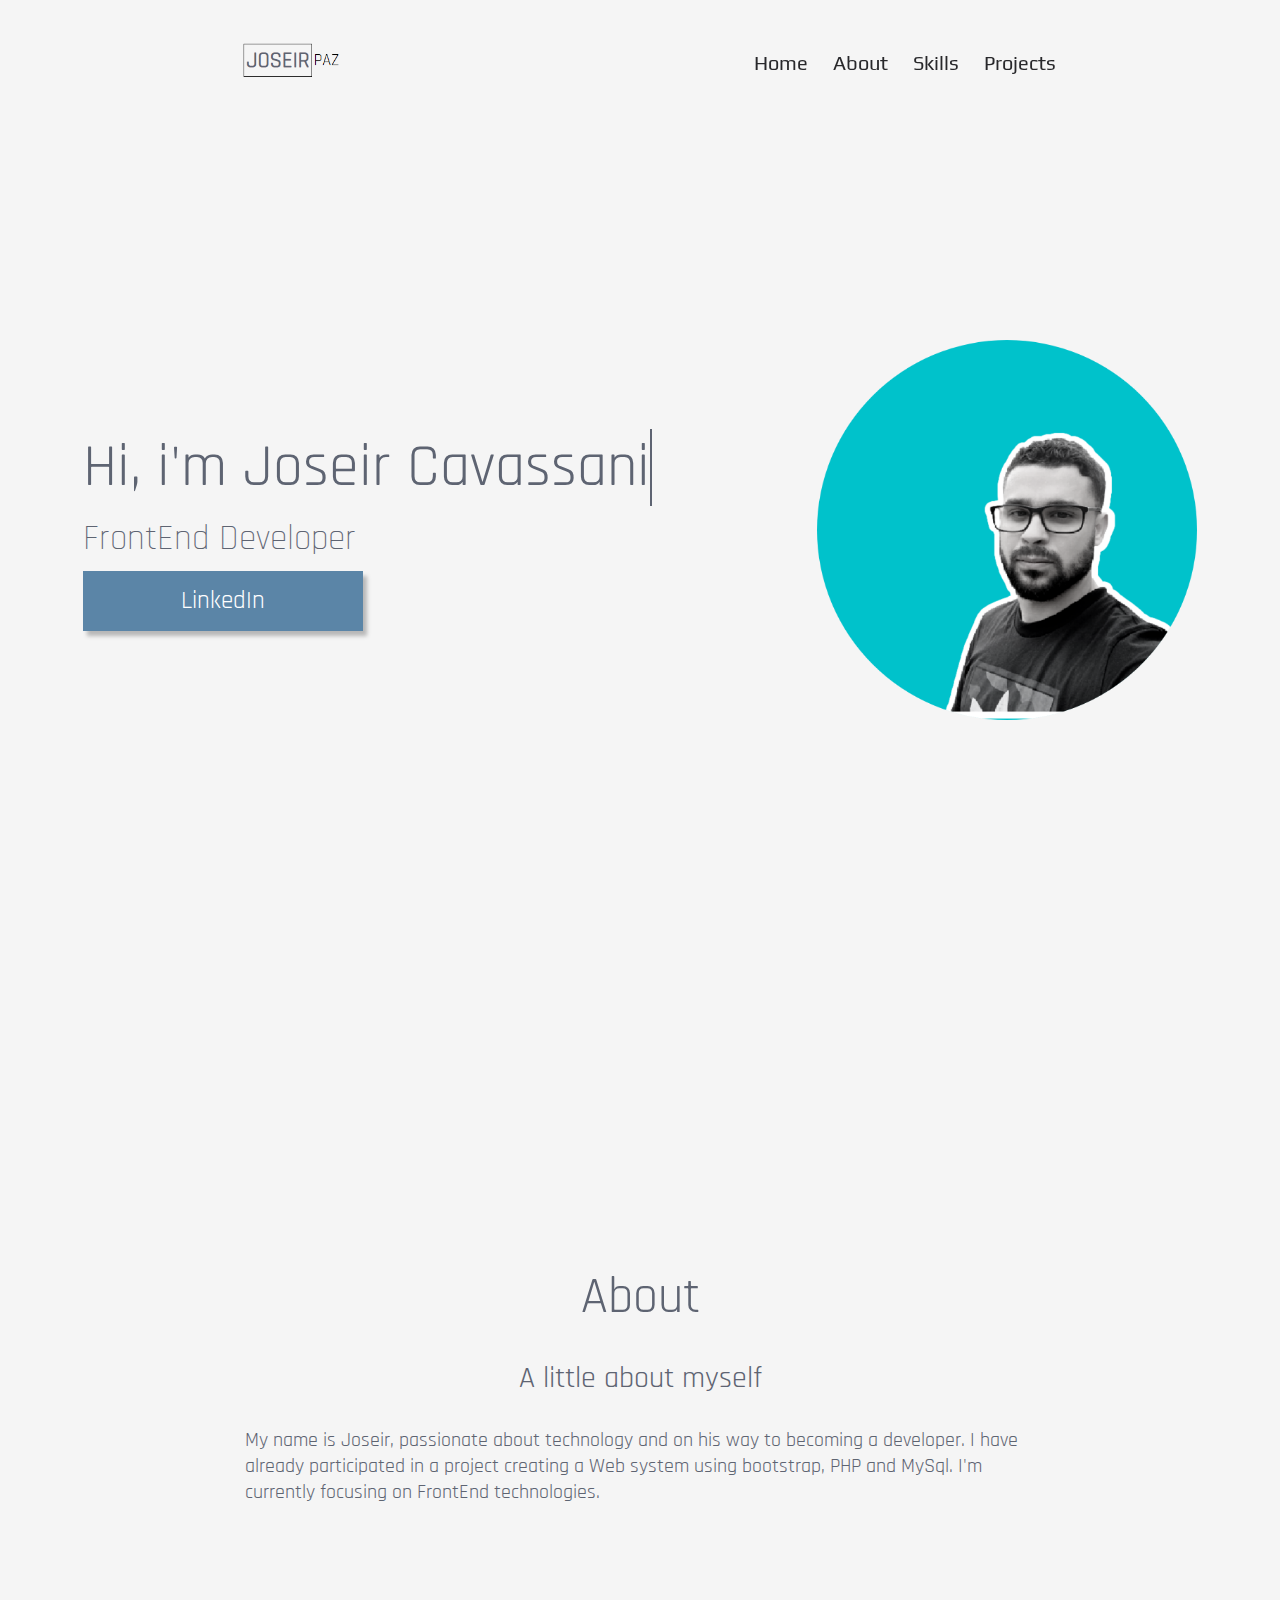
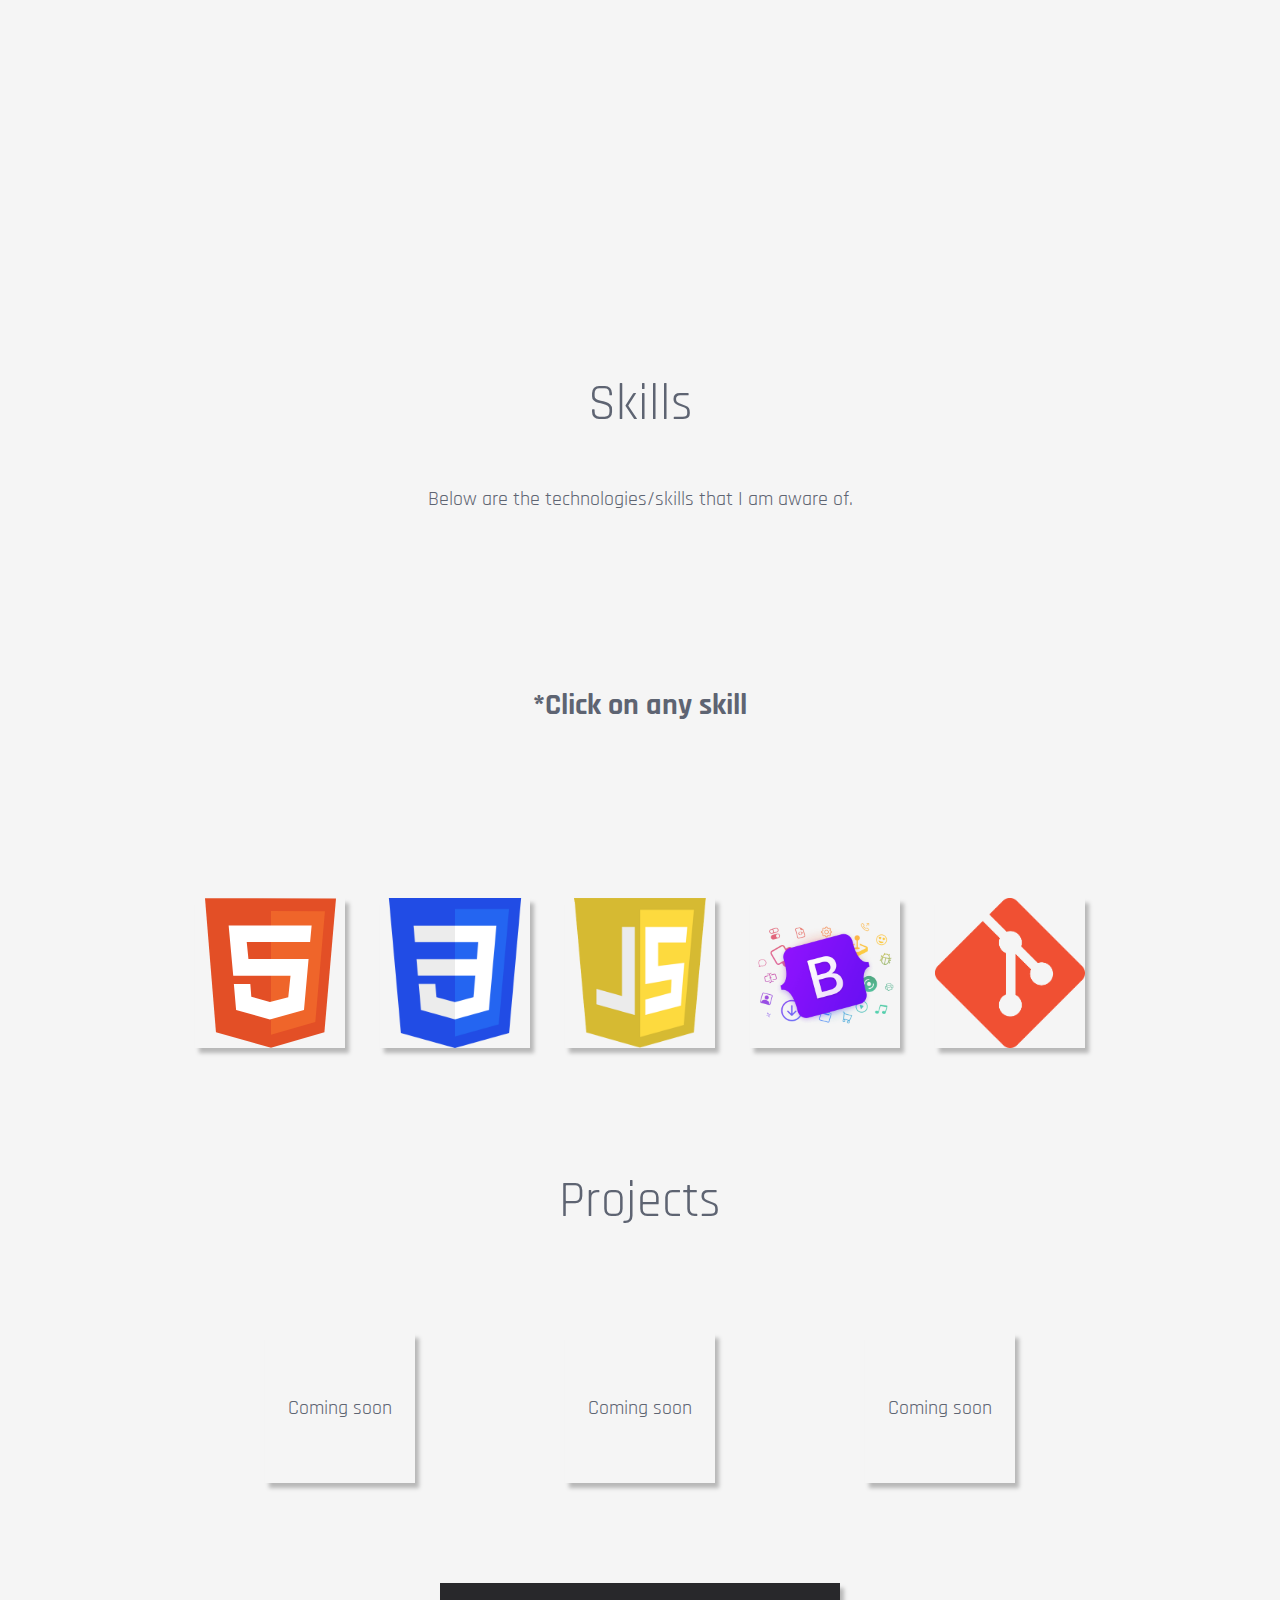
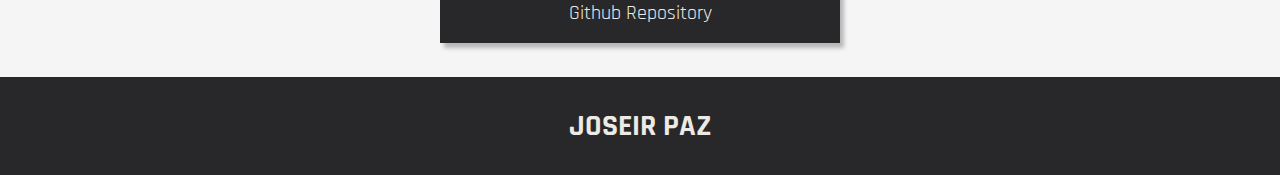
==== commit 8cbdfdc8: "change color button github and footer" ====
--- a/index.html
+++ b/index.html
@@ -136,7 +136,7 @@
     </main>
     <!--End content-home-->
     <footer class="footer">
-      <h2 class="footer-text">JOSEIR CAVASSANI</h2>
+      <h2 class="footer-text">JOSEIR PAZ</h2>
     </footer>
 
     <!--javaScript-->
--- a/css/style.css
+++ b/css/style.css
@@ -13,15 +13,14 @@
   --font-body: "Rajdhani", sans-serif;
   --font-header: "Play", sans-serif;
   --btn-text-color: white;
-  --btn-github: #5e6472;
+  --btn-github: #28282b;
   --btn-text-color-github: #eceae4;
-  --footer-color: #5e6472;
+  --footer-color: #28282b;
   --footer-text-color: #eceae4;
 }
 body {
   background-color: var(--bg-color);
   font-size: 20px;
-  overflow: hidden;
 }
 
 .content {
--- a/css/principal.css
+++ b/css/principal.css
@@ -21,7 +21,7 @@
 }
 .type-animation {
   animation: blinkCursor 500ms steps(40) infinite normal,
-    typing 4s steps(40) 0.5s normal both;
+    typing 2.5s steps(40) 0.5s normal both;
 }
 @keyframes blinkCursor {
   form {
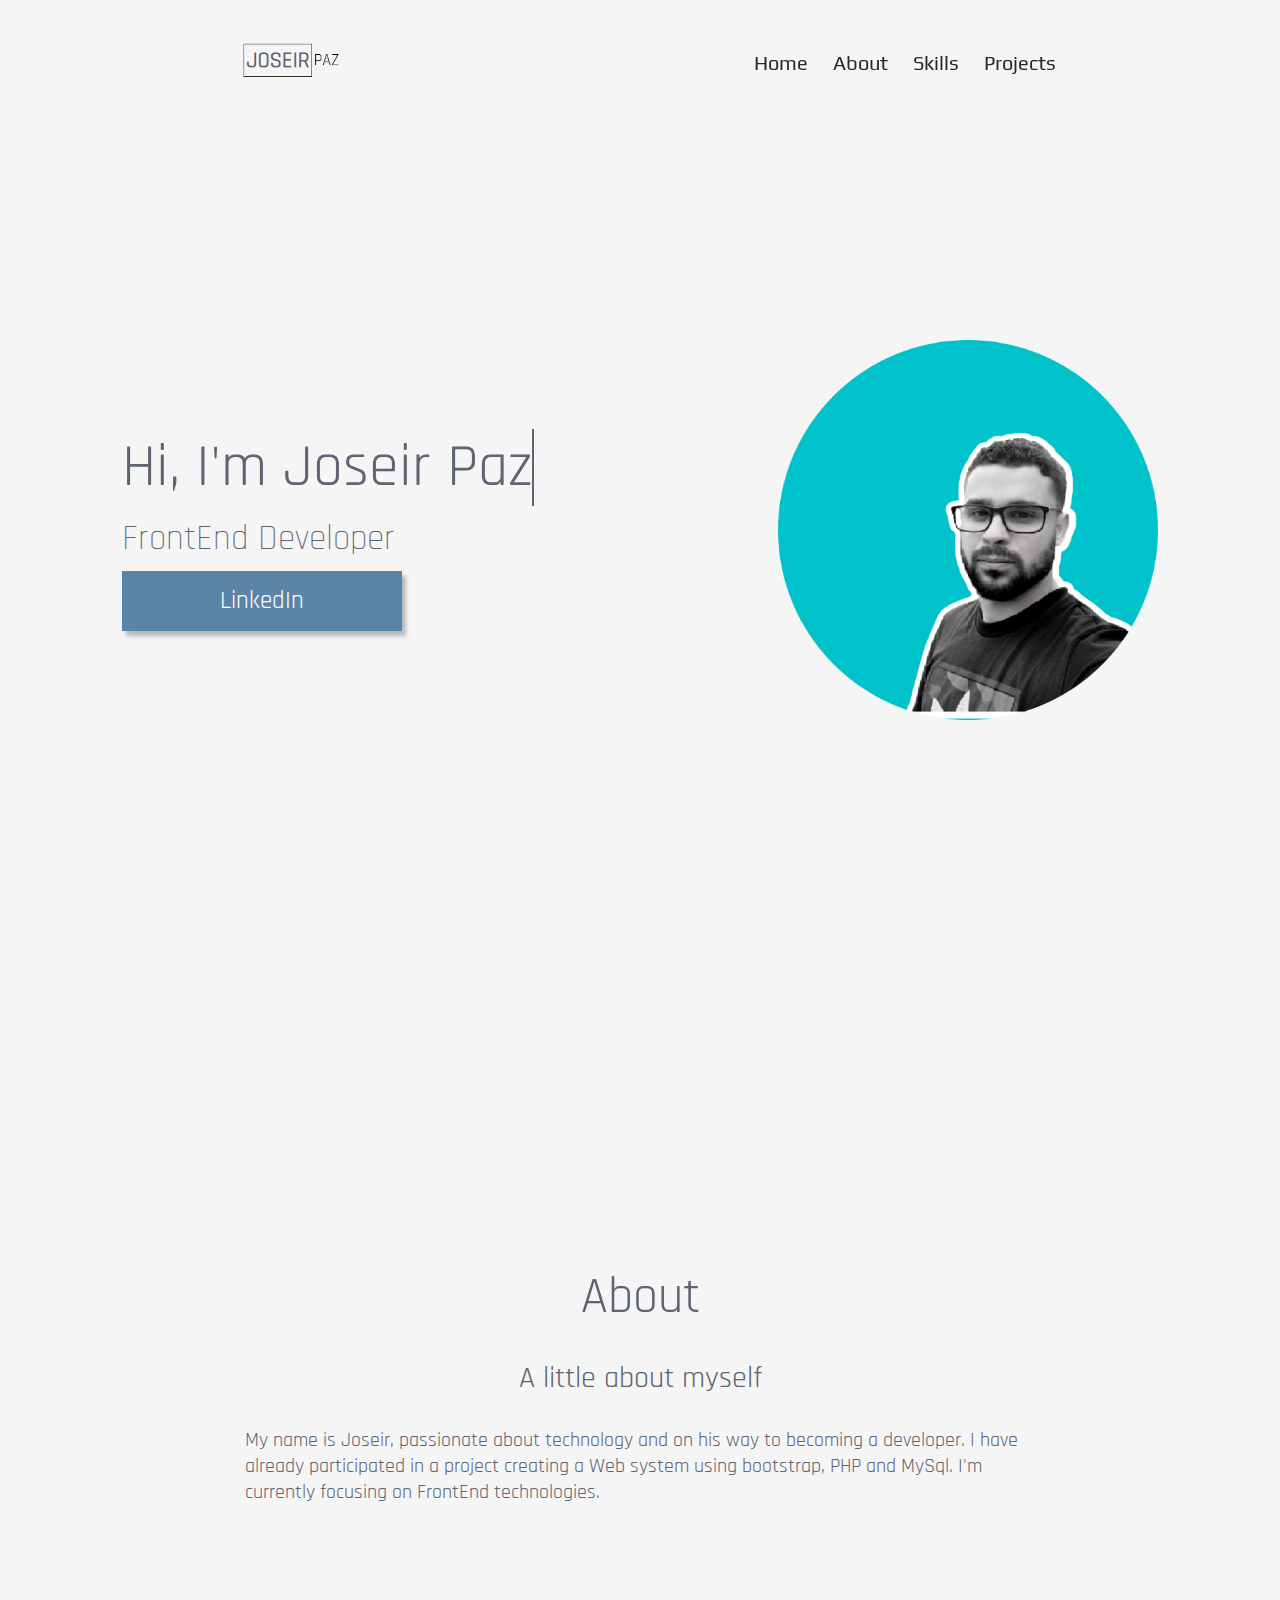
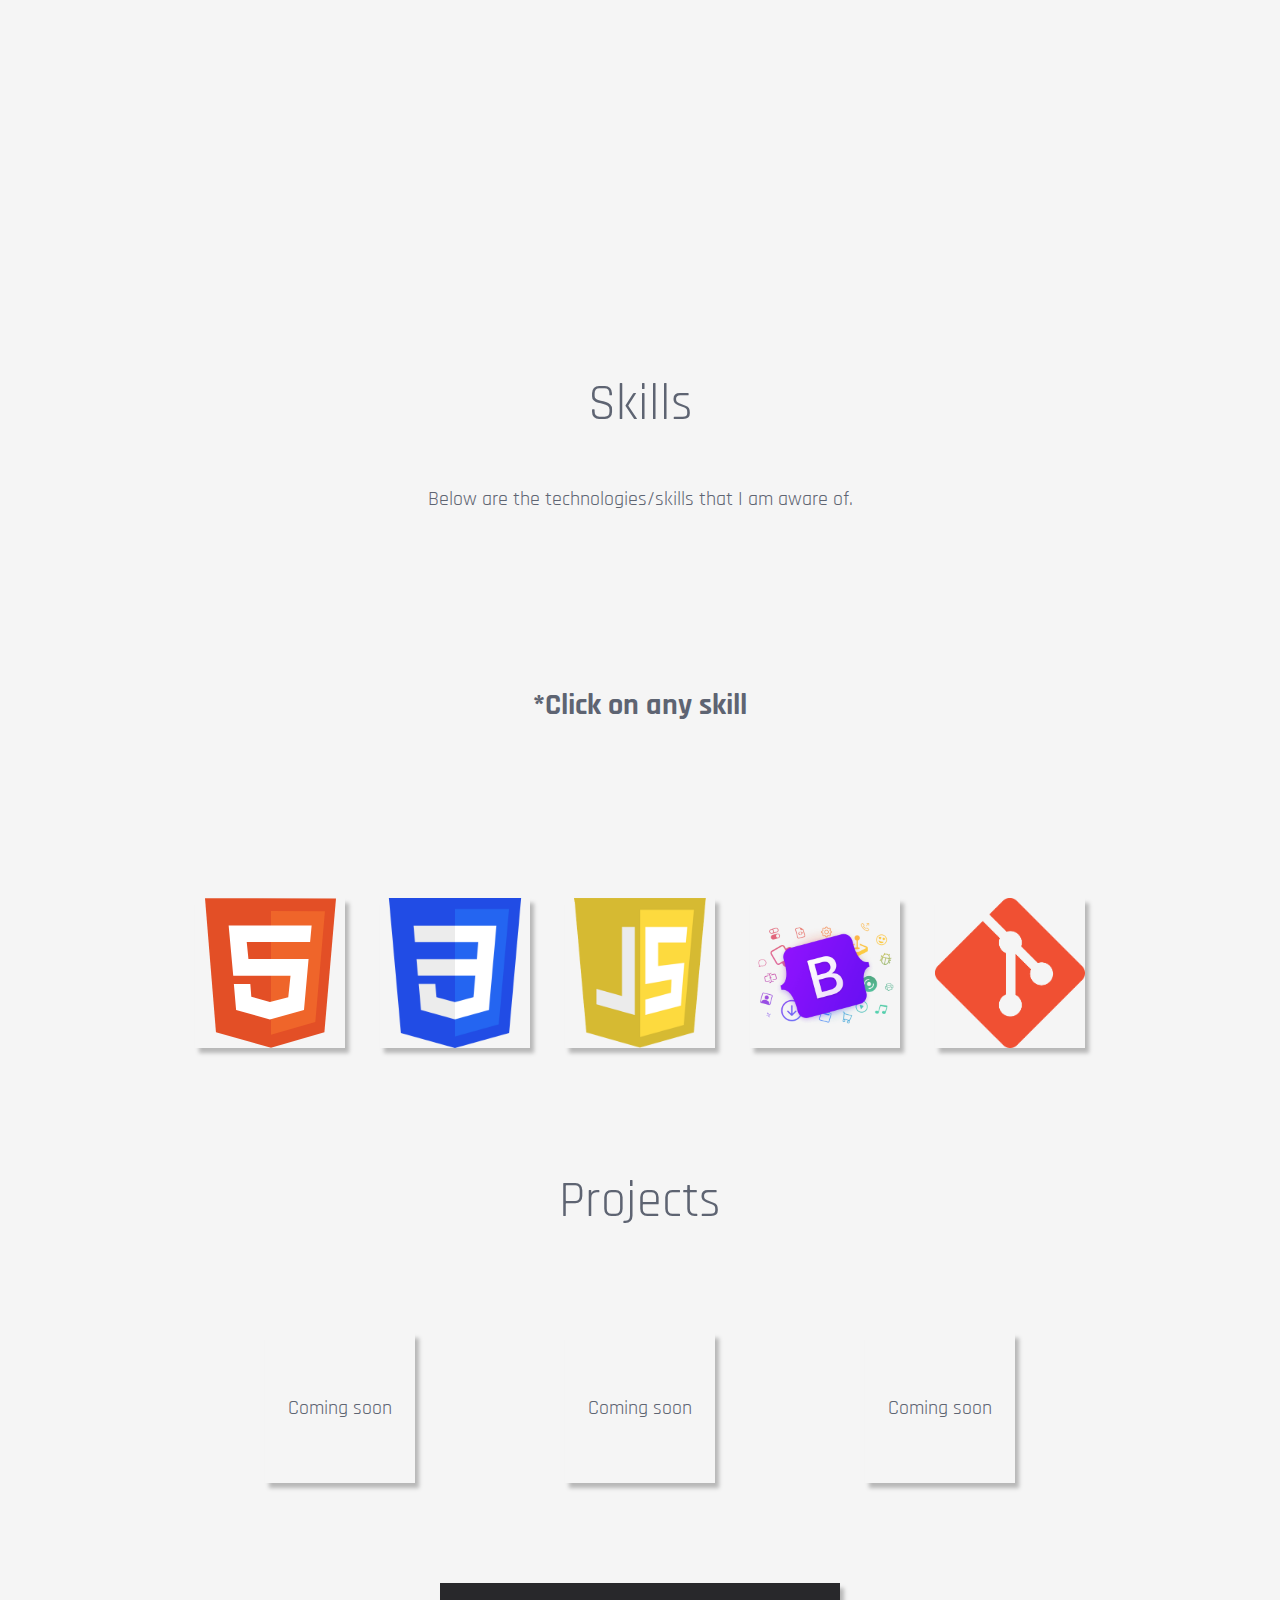
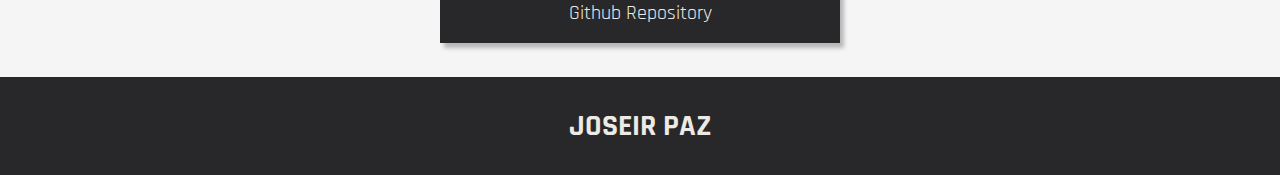
==== commit 51df02a2: "Fix texts" ====
--- a/index.html
+++ b/index.html
@@ -53,7 +53,7 @@
       <section class="content-principal">
         <div class="content-principal-text">
           <h1 class="content-principal-text-title type-animation">
-            Hi, i'm Joseir Cavassani
+            Hi, I'm Joseir Paz
           </h1>
           <h2 class="content-principal-text-subtitle">FrontEnd Developer</h2>
           <button
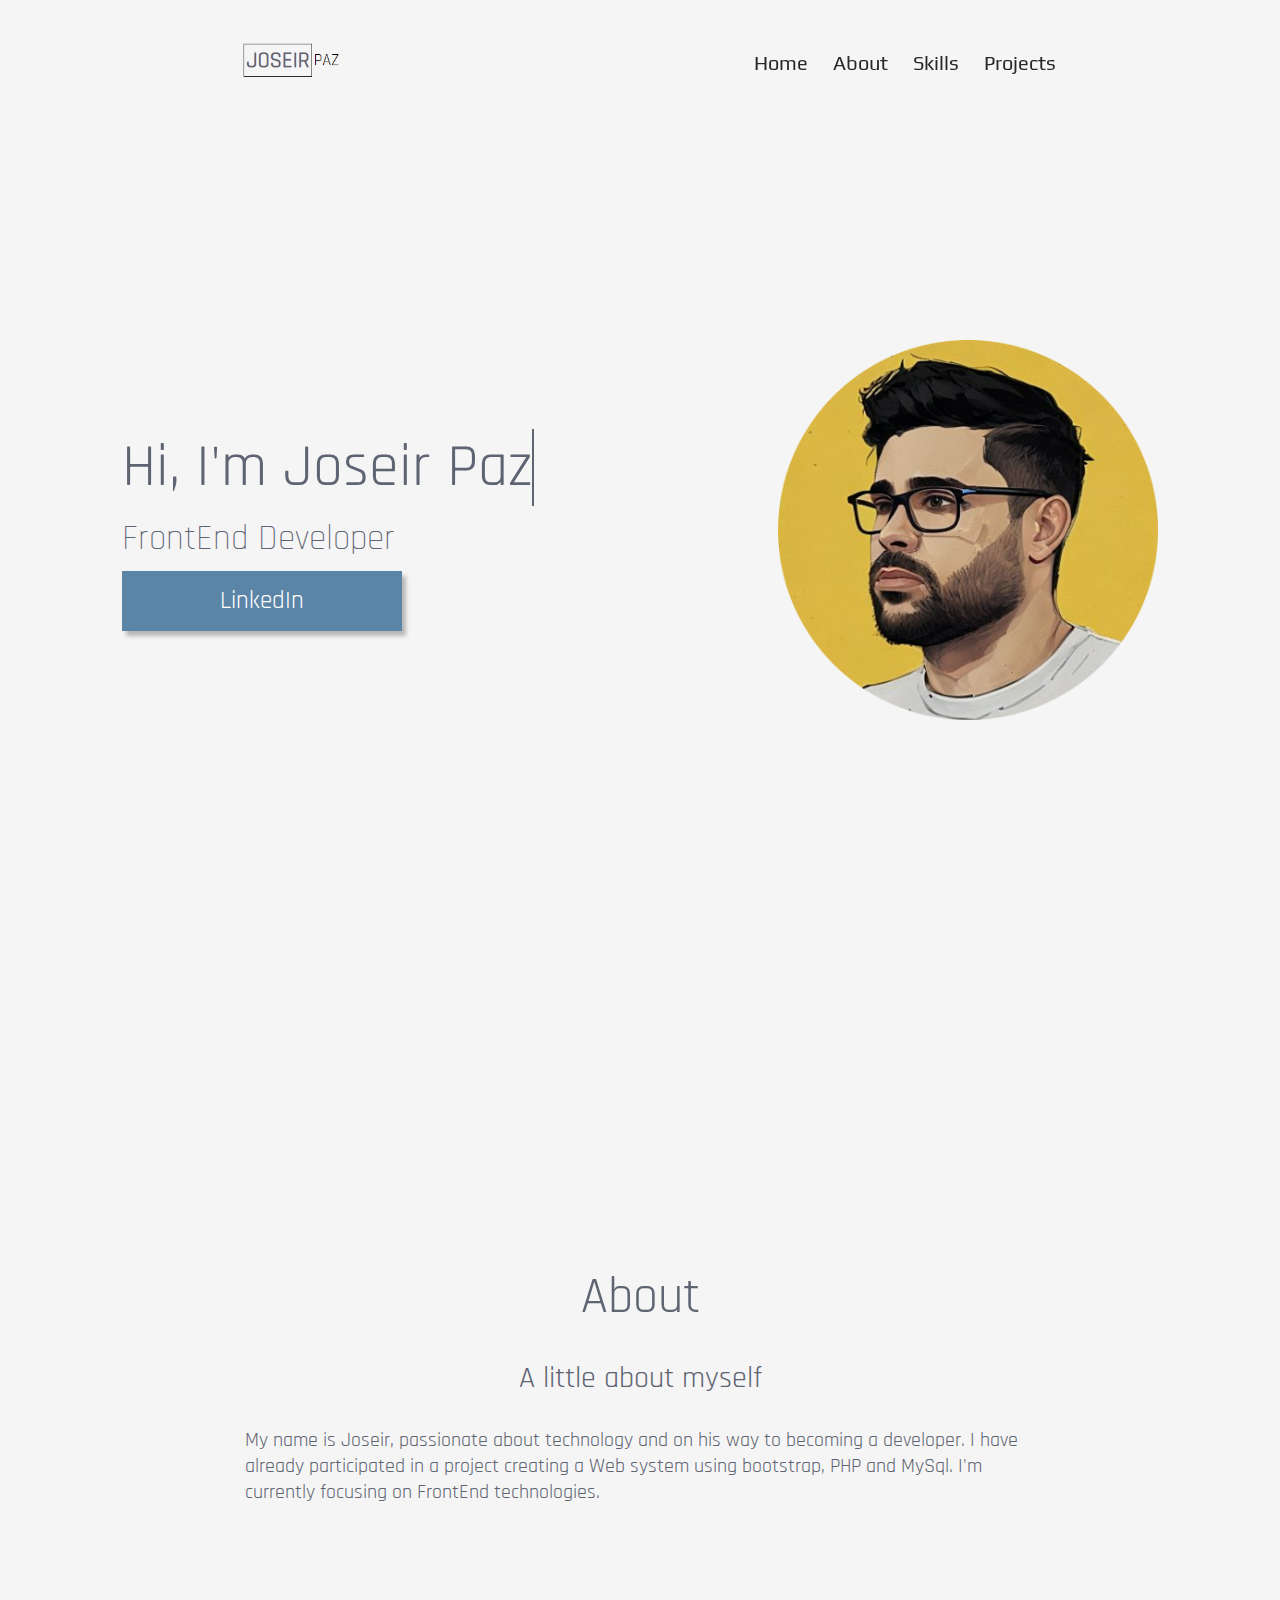
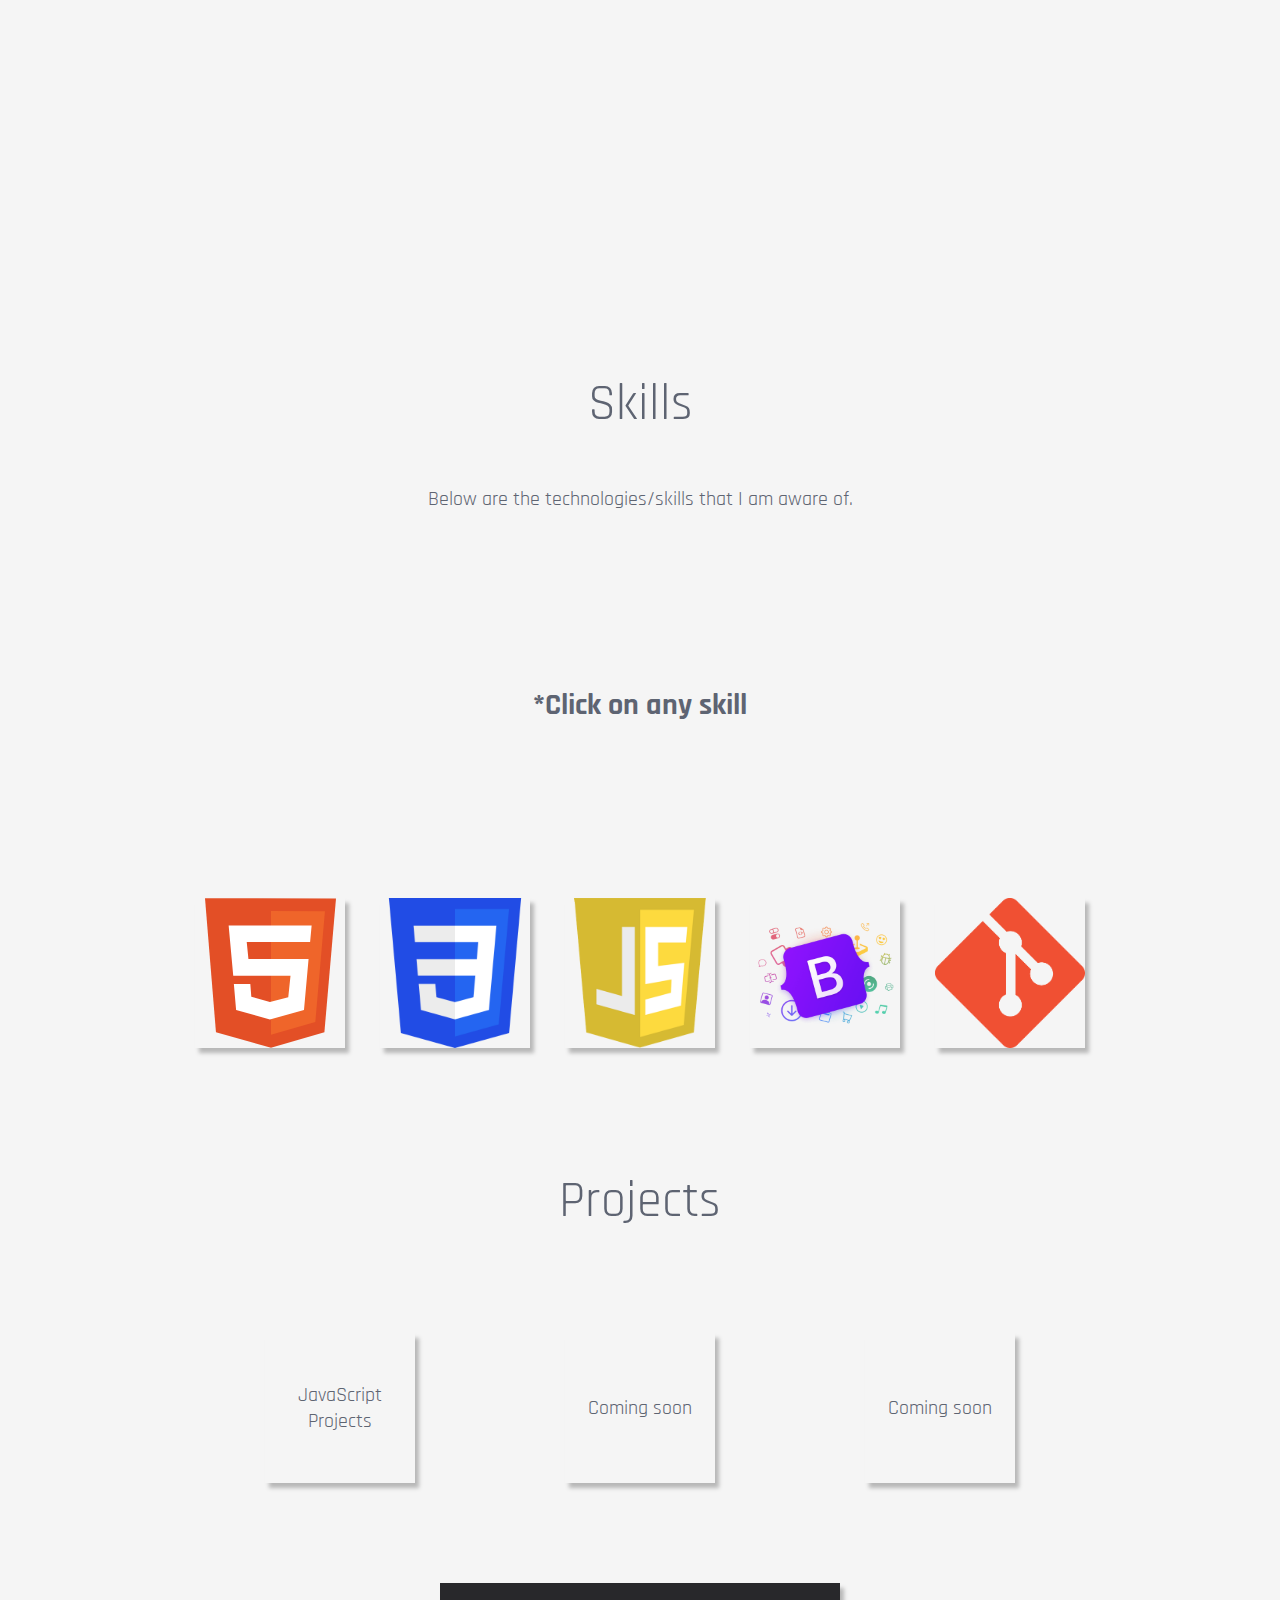
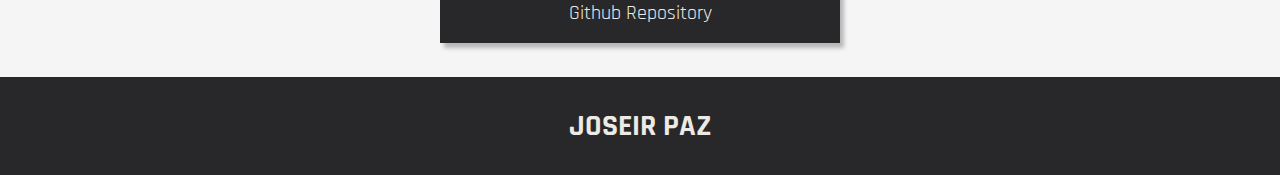
==== commit 87ed0083: "add link to javaScript  projects" ====
--- a/index.html
+++ b/index.html
@@ -1,145 +1,118 @@
 <!DOCTYPE html>
 <html lang="en-GB">
-  <head>
-    <meta charset="UTF-8" />
-    <meta http-equiv="X-UA-Compatible" content="IE=edge" />
-    <meta name="viewport" content="width=device-width, initial-scale=1.0" />
-    <link rel="stylesheet" href="css/reset.css" />
-    <link rel="stylesheet" href="css/style.css" />
-    <link rel="stylesheet" href="css/header.css" />
-    <link rel="stylesheet" href="css/principal.css" />
-    <link rel="stylesheet" href="css/about-me.css" />
-    <link rel="stylesheet" href="css/skills.css" />
-    <link rel="stylesheet" href="css/projects.css" />
-    <link rel="stylesheet" href="css/footer.css" />
-    <link rel="stylesheet" href="css/hamburger.css" />
-    <!--Favicon-->
 
-    <link
-      rel="icon"
-      type="image/png"
-      sizes="32x32"
-      href="favicon/favicon-32x32.png"
-    />
+<head>
+  <meta charset="UTF-8" />
+  <meta http-equiv="X-UA-Compatible" content="IE=edge" />
+  <meta name="viewport" content="width=device-width, initial-scale=1.0" />
+  <link rel="stylesheet" href="css/reset.css" />
+  <link rel="stylesheet" href="css/style.css" />
+  <link rel="stylesheet" href="css/header.css" />
+  <link rel="stylesheet" href="css/principal.css" />
+  <link rel="stylesheet" href="css/about-me.css" />
+  <link rel="stylesheet" href="css/skills.css" />
+  <link rel="stylesheet" href="css/projects.css" />
+  <link rel="stylesheet" href="css/footer.css" />
+  <link rel="stylesheet" href="css/hamburger.css" />
+  <!--Favicon-->
 
-    <!--end Favicon-->
+  <link rel="icon" type="image/png" sizes="32x32" href="favicon/favicon-32x32.png" />
 
-    <title>Joseir - FrontEnd Developer</title>
-  </head>
+  <!--end Favicon-->
 
-  <body id="home">
-    <header class="header">
-      <a href="">
-        <img class="logo" src="./images/logo.png" alt="logo Joseir Paz"
-      /></a>
-      <nav class="nav-bar" id="myNav-bar">
-        <!--mobile menu-->
-        <a href="javascript:void(0);" class="icon" onclick="myFunction()">
-          <button class="hamburger hamburger--emphatic" type="button">
-            <div class="hamburger-box">
-              <div class="hamburger-inner"></div>
-            </div>
-          </button>
-        </a>
-        <!--end mobile menu-->
-        <a class="nav-bar-item" href="#home">Home</a>
-        <a class="nav-bar-item" href="#aboutme">About</a>
-        <a class="nav-bar-item" href="#skills">Skills</a>
-        <a class="nav-bar-item" href="#projects">Projects</a>
-      </nav>
-    </header>
-    <!--content-home-->
-    <main class="content">
-      <section class="content-principal">
-        <div class="content-principal-text">
-          <h1 class="content-principal-text-title type-animation">
-            Hi, I'm Joseir Paz
-          </h1>
-          <h2 class="content-principal-text-subtitle">FrontEnd Developer</h2>
-          <button
-            class="content-principal-button"
-            onclick=" window.open('https://www.linkedin.com/in/joseir-cavassani/', '_blank');"
-          >
-            LinkedIn
-          </button>
-        </div>
-        <img
-          class="content-principal-image"
-          src="images/me.png"
-          alt="Joseir photo"
-        />
-      </section>
-      <section class="about-me" id="aboutme">
-        <div class="content-about">
-          <h1 class="title-about">About</h1>
-          <h2 class="subtile-about">A little about myself</h2>
-          <p class="text-about">
-            My name is Joseir, passionate about technology and on his way to
-            becoming a developer. I have already participated in a project
-            creating a Web system using bootstrap, PHP and MySql. I'm currently
-            focusing on FrontEnd technologies.
-          </p>
-        </div>
-      </section>
-      <section id="skills" class="content-skills">
-        <div class="contents-skills-text">
-          <h1 class="title-skills">Skills</h1>
-          <p class="subtitle-skills">
-            Below are the technologies/skills that I am aware of.
-          </p>
-        </div>
-        <div class="skill-selection">
-          <h2
-            class="skill-selection-text"
-            id="skill-selection-text"
-            name="text"
-          >
-            *Click on any skill
-          </h2>
-        </div>
-        <li class="skills-list" id="skills-list">
-          <ul
-            class="skill-item html-bg"
-            onclick="Skill('HTML')"
-            name="HTML"
-          ></ul>
-          <ul class="skill-item css-bg" onclick="Skill('CSS')" name="CSS"></ul>
-          <ul
-            class="skill-item js-bg"
-            onclick="Skill('JavaScript')"
-            name="JavaScript"
-          ></ul>
-          <ul
-            class="skill-item bootstrap-bg"
-            onclick="Skill('Bootstrap')"
-            name="Bootstrap"
-          ></ul>
-          <ul class="skill-item git-bg" onclick="Skill('Git')" name="Git"></ul>
-        </li>
-      </section>
-      <section class="projects" id="projects">
-        <div class="content-projects">
-          <h2 class="title-projects">Projects</h2>
-          <ul class="list-projects">
-            <a class="item-projects" href="#">Coming soon</a>
-            <a class="item-projects" href="#">Coming soon</a>
-            <a class="item-projects" href="#">Coming soon</a>
-          </ul>
-          <button
-            class="btn-github"
-            onclick=" window.open('https://github.com/JoseirCavassani?tab=repositories/', '_blank');"
-          >
-            Github Repository
-          </button>
-        </div>
-      </section>
-    </main>
-    <!--End content-home-->
-    <footer class="footer">
-      <h2 class="footer-text">JOSEIR PAZ</h2>
-    </footer>
+  <title>Joseir - FrontEnd Developer</title>
+</head>
 
-    <!--javaScript-->
-    <script src="js/app.js"></script>
-  </body>
-</html>
+<body id="home">
+  <header class="header">
+    <a href="">
+      <img class="logo" src="./images/logo.png" alt="logo Joseir Paz" /></a>
+    <nav class="nav-bar" id="myNav-bar">
+      <!--mobile menu-->
+      <a href="javascript:void(0);" class="icon" onclick="myFunction()">
+        <button class="hamburger hamburger--emphatic" type="button">
+          <div class="hamburger-box">
+            <div class="hamburger-inner"></div>
+          </div>
+        </button>
+      </a>
+      <!--end mobile menu-->
+      <a class="nav-bar-item" href="#home">Home</a>
+      <a class="nav-bar-item" href="#aboutme">About</a>
+      <a class="nav-bar-item" href="#skills">Skills</a>
+      <a class="nav-bar-item" href="#projects">Projects</a>
+    </nav>
+  </header>
+  <!--content-home-->
+  <main class="content">
+    <section class="content-principal">
+      <div class="content-principal-text">
+        <h1 class="content-principal-text-title type-animation">
+          Hi, I'm Joseir Paz
+        </h1>
+        <h2 class="content-principal-text-subtitle">FrontEnd Developer</h2>
+        <button class="content-principal-button"
+          onclick=" window.open('https://www.linkedin.com/in/joseir-cavassani/', '_blank');">
+          LinkedIn
+        </button>
+      </div>
+      <img class="content-principal-image" src="images/me.png" alt="Joseir photo" />
+    </section>
+    <section class="about-me" id="aboutme">
+      <div class="content-about">
+        <h1 class="title-about">About</h1>
+        <h2 class="subtile-about">A little about myself</h2>
+        <p class="text-about">
+          My name is Joseir, passionate about technology and on his way to
+          becoming a developer. I have already participated in a project
+          creating a Web system using bootstrap, PHP and MySql. I'm currently
+          focusing on FrontEnd technologies.
+        </p>
+      </div>
+    </section>
+    <section id="skills" class="content-skills">
+      <div class="contents-skills-text">
+        <h1 class="title-skills">Skills</h1>
+        <p class="subtitle-skills">
+          Below are the technologies/skills that I am aware of.
+        </p>
+      </div>
+      <div class="skill-selection">
+        <h2 class="skill-selection-text" id="skill-selection-text" name="text">
+          *Click on any skill
+        </h2>
+      </div>
+      <li class="skills-list" id="skills-list">
+        <ul class="skill-item html-bg" onclick="Skill('HTML')" name="HTML"></ul>
+        <ul class="skill-item css-bg" onclick="Skill('CSS')" name="CSS"></ul>
+        <ul class="skill-item js-bg" onclick="Skill('JavaScript')" name="JavaScript"></ul>
+        <ul class="skill-item bootstrap-bg" onclick="Skill('Bootstrap')" name="Bootstrap"></ul>
+        <ul class="skill-item git-bg" onclick="Skill('Git')" name="Git"></ul>
+      </li>
+    </section>
+    <section class="projects" id="projects">
+      <div class="content-projects">
+        <h2 class="title-projects">Projects</h2>
+        <ul class="list-projects">
+          <a class="item-projects" href="https://joseircavassani.github.io/JavaScriptProjects/"
+            target="_blank">JavaScript Projects</a>
+          <a class="item-projects" href="#">Coming soon</a>
+          <a class="item-projects" href="#">Coming soon</a>
+        </ul>
+        <button class="btn-github"
+          onclick=" window.open('https://github.com/JoseirCavassani?tab=repositories/', '_blank');">
+          Github Repository
+        </button>
+      </div>
+    </section>
+  </main>
+  <!--End content-home-->
+  <footer class="footer">
+    <h2 class="footer-text">JOSEIR PAZ</h2>
+  </footer>
+
+  <!--javaScript-->
+  <script src="js/app.js"></script>
+</body>
+
+</html>--- a/css/principal.css
+++ b/css/principal.css
@@ -5,11 +5,13 @@
   background-color: var(--bg-color);
   height: 90vh;
 }
+
 .content-principal-text {
   display: flex;
   flex-direction: column;
   gap: 10px;
 }
+
 .content-principal-text-title {
   font-family: var(--font-body);
   font-weight: 400;
@@ -19,32 +21,42 @@
   white-space: nowrap;
   overflow: hidden;
 }
+
+/* Name animation */
 .type-animation {
   animation: blinkCursor 500ms steps(40) infinite normal,
     typing 2.5s steps(40) 0.5s normal both;
 }
+
 @keyframes blinkCursor {
-  form {
+  from {
     border-right: 2px solid var(--text-color-body);
   }
+
   to {
     border-right: 2px solid whitesmoke;
   }
 }
+
 @keyframes typing {
   from {
     width: 0;
   }
+
   to {
     width: 100%;
   }
 }
+
+/* end Name animation */
+
 .content-principal-text-subtitle {
   font-family: var(--font-body);
   font-weight: 300;
   color: var(--text-color-body);
   font-size: 35px;
 }
+
 .content-principal-button {
   background-color: var(--btn-linkedin-color);
   width: 280px;
@@ -56,6 +68,7 @@
   font-size: 25px;
   color: var(--btn-text-color);
 }
+
 .content-principal-button:hover {
   background-color: rgba(116, 121, 162, 0.53);
   color: var(--text-color-body);
@@ -73,17 +86,20 @@
     align-items: center;
     background-color: var(--bg-color);
   }
+
   .content-principal-text-title {
     font-size: 25px;
     text-align: center;
     margin: 0 auto;
   }
+
   @keyframes typing {
     from {
       width: 0;
     }
+
     to {
-      width: 239px;
+      width: 180px;
     }
   }
 
@@ -93,6 +109,7 @@
     align-items: center;
     font-size: 18px;
   }
+
   .content-principal-image {
     height: 300px;
     margin: 0 auto;
@@ -103,4 +120,4 @@
     margin: 0 auto;
     cursor: pointer;
   }
-}
+}--- a/css/projects.css
+++ b/css/projects.css
@@ -6,18 +6,21 @@
   background-color: var(--bg-projects-color);
   padding: 34px;
 }
+
 .content-projects {
   display: flex;
   align-items: center;
   flex-direction: column;
   justify-content: space-around;
 }
+
 .title-projects {
   font-size: 50px;
   color: var(--text-color-body);
   font-family: var(--font-body);
   font-weight: 400;
 }
+
 .list-projects {
   display: flex;
   gap: 150px;
@@ -25,17 +28,32 @@
   margin-top: 100px;
   margin-bottom: 100px;
 }
+
 .item-projects {
   width: 150px;
   height: 150px;
   background-color: var(--bg-color);
   display: flex;
-  align-items: center;
-  justify-content: space-around;
+  flex-direction: column;
+  flex-wrap: nowrap;
+  justify-content: center;
+  text-align: center;
   box-shadow: 4px 5px 4px rgba(0, 0, 0, 0.25);
   color: var(--text-color-body);
   font-family: var(--font-body);
+  padding: 5px;
+  transition: all 0.3s linear;
+
 }
+
+.item-projects:hover {
+  background-color: #46425B;
+  color: #f5f5f5;
+  transform: scale(1.1);
+  transition: all 0.3s linear;
+  /* transition: ease-in-out; */
+}
+
 .btn-github {
   display: flex;
   align-items: center;
@@ -49,6 +67,7 @@
   box-shadow: 4px 5px 4px rgba(0, 0, 0, 0.25);
   font-size: 20px;
 }
+
 .btn-github:hover {
   background-color: rgba(116, 121, 162, 0.53);
   color: var(--text-color-body);
@@ -63,10 +82,12 @@
     align-items: center;
     justify-content: space-around;
   }
+
   .content-projects {
     display: flex;
     align-items: center;
   }
+
   .list-projects {
     display: flex;
     gap: 10px;
@@ -79,10 +100,11 @@
     align-items: center;
     text-align: center;
   }
+
   .btn-github {
     width: 280px;
     height: 60px;
     font-size: 16px;
     cursor: pointer;
   }
-}
+}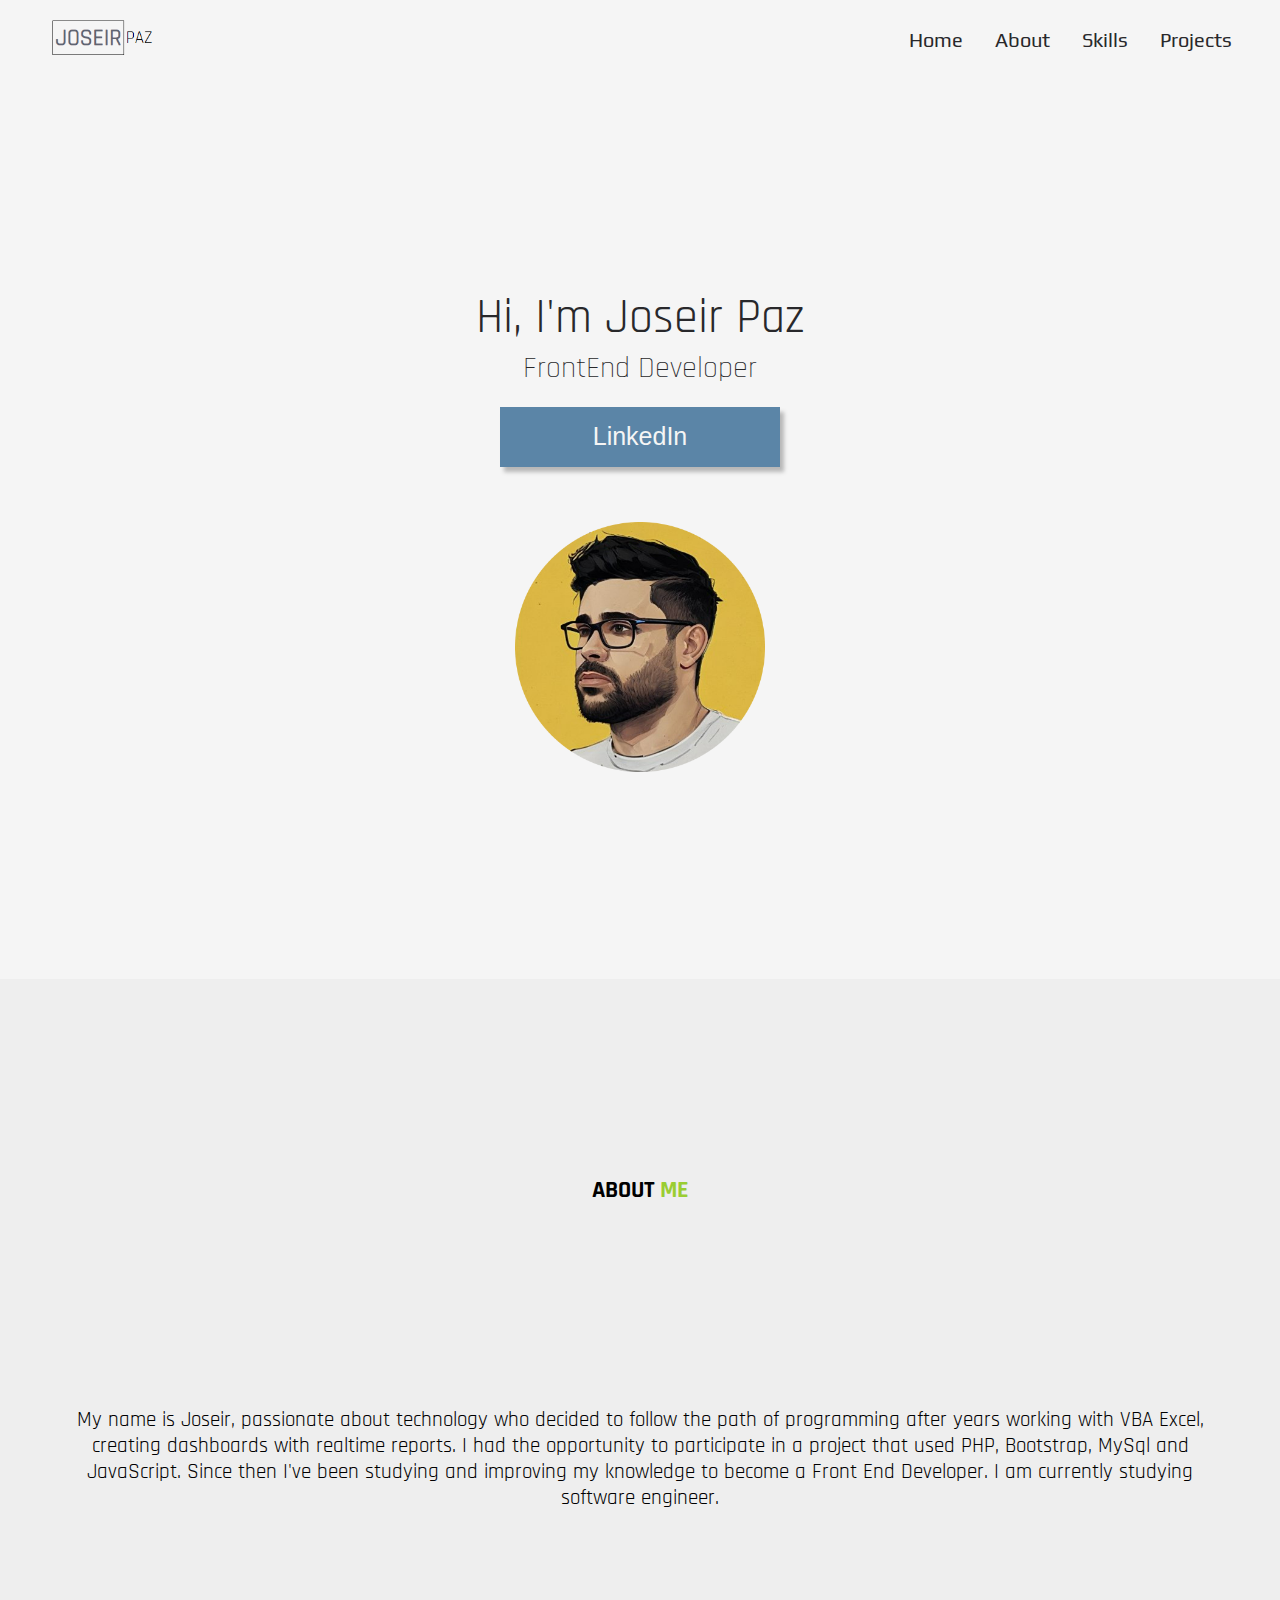
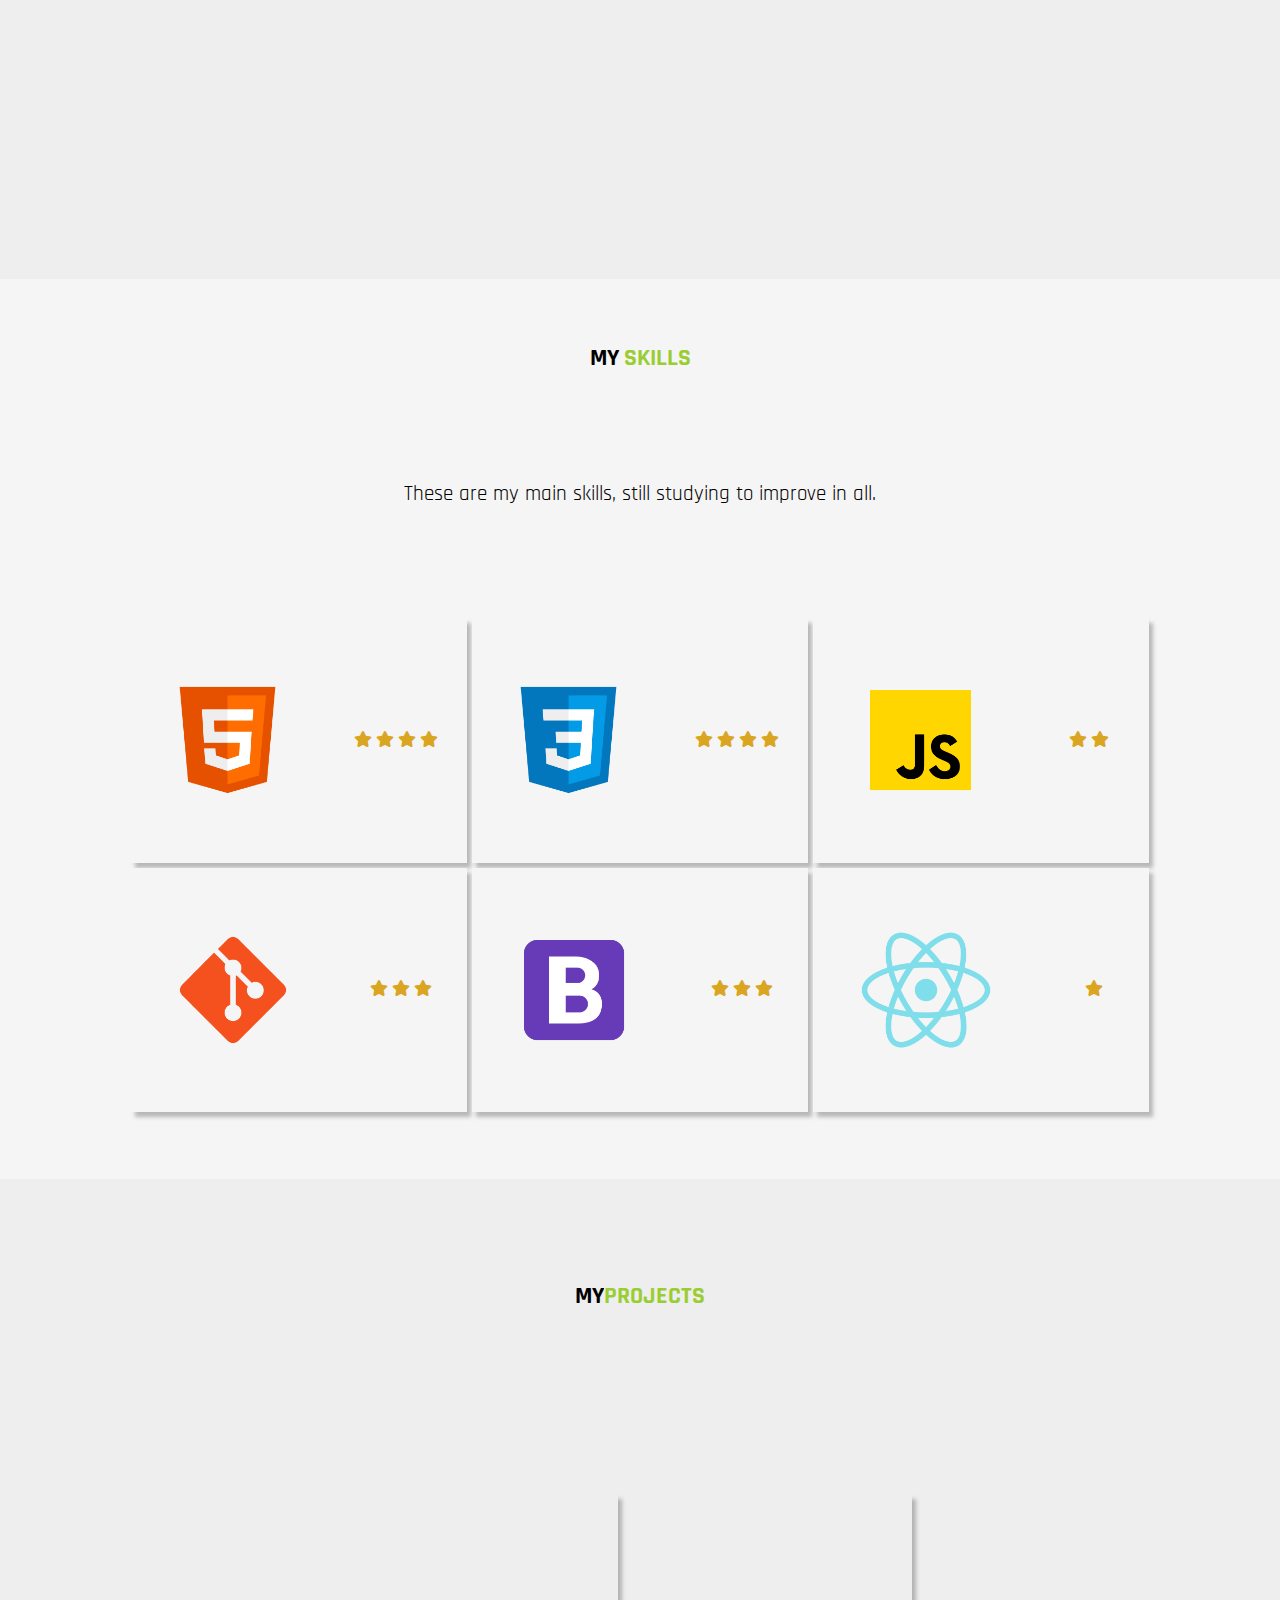
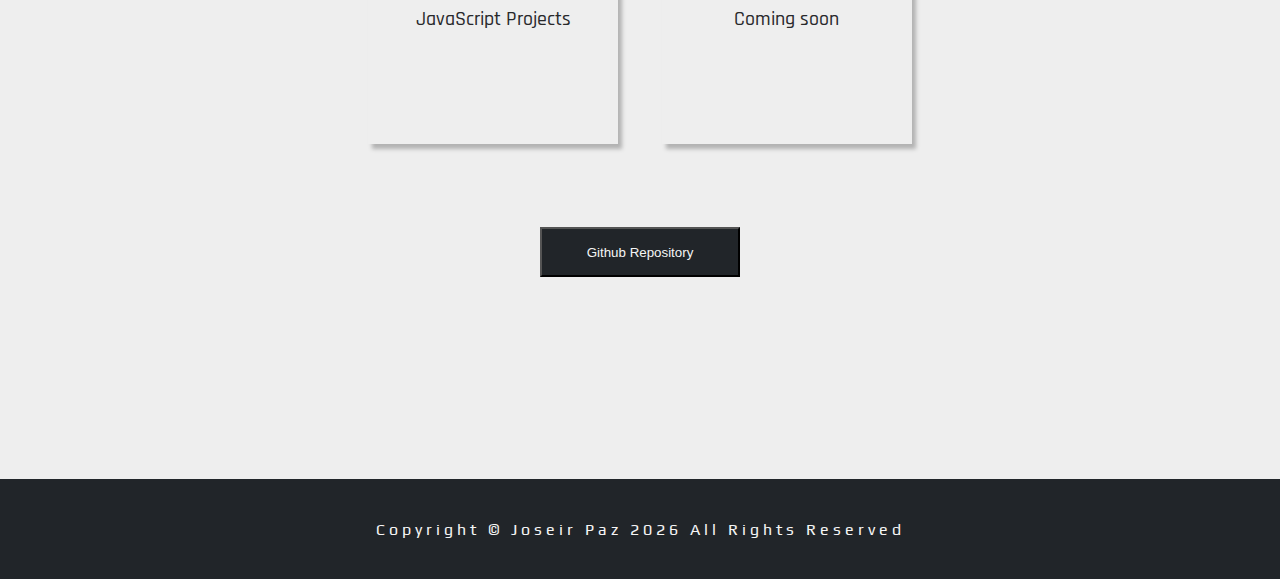
==== commit 54ffcc5a: "Updating to new version" ====
--- a/index.html
+++ b/index.html
@@ -1,118 +1,186 @@
 <!DOCTYPE html>
-<html lang="en-GB">
+<html lang="en">
 
 <head>
-  <meta charset="UTF-8" />
-  <meta http-equiv="X-UA-Compatible" content="IE=edge" />
-  <meta name="viewport" content="width=device-width, initial-scale=1.0" />
-  <link rel="stylesheet" href="css/reset.css" />
-  <link rel="stylesheet" href="css/style.css" />
-  <link rel="stylesheet" href="css/header.css" />
-  <link rel="stylesheet" href="css/principal.css" />
-  <link rel="stylesheet" href="css/about-me.css" />
-  <link rel="stylesheet" href="css/skills.css" />
-  <link rel="stylesheet" href="css/projects.css" />
-  <link rel="stylesheet" href="css/footer.css" />
-  <link rel="stylesheet" href="css/hamburger.css" />
-  <!--Favicon-->
+    <meta charset="UTF-8">
+    <meta http-equiv="X-UA-Compatible" content="IE=edge">
+    <meta name="viewport" content="width=device-width, initial-scale=1.0">
+    <!-- Font awesome -->
+    <link rel="stylesheet" href="https://cdnjs.cloudflare.com/ajax/libs/font-awesome/5.14.0/css/all.min.css" />
+    <!-- css -->
+    <link rel="stylesheet" href="css/style.css">
+    <!-- favicon -->
+    <link rel="icon" type="image/png" sizes="32x32" href="../favicon/favicon-32x32.png" />
 
-  <link rel="icon" type="image/png" sizes="32x32" href="favicon/favicon-32x32.png" />
-
-  <!--end Favicon-->
-
-  <title>Joseir - FrontEnd Developer</title>
+    <title>Joseir Paz</title>
 </head>
 
-<body id="home">
-  <header class="header">
-    <a href="">
-      <img class="logo" src="./images/logo.png" alt="logo Joseir Paz" /></a>
-    <nav class="nav-bar" id="myNav-bar">
-      <!--mobile menu-->
-      <a href="javascript:void(0);" class="icon" onclick="myFunction()">
-        <button class="hamburger hamburger--emphatic" type="button">
-          <div class="hamburger-box">
-            <div class="hamburger-inner"></div>
-          </div>
-        </button>
-      </a>
-      <!--end mobile menu-->
-      <a class="nav-bar-item" href="#home">Home</a>
-      <a class="nav-bar-item" href="#aboutme">About</a>
-      <a class="nav-bar-item" href="#skills">Skills</a>
-      <a class="nav-bar-item" href="#projects">Projects</a>
-    </nav>
-  </header>
-  <!--content-home-->
-  <main class="content">
-    <section class="content-principal">
-      <div class="content-principal-text">
-        <h1 class="content-principal-text-title type-animation">
-          Hi, I'm Joseir Paz
-        </h1>
-        <h2 class="content-principal-text-subtitle">FrontEnd Developer</h2>
-        <button class="content-principal-button"
-          onclick=" window.open('https://www.linkedin.com/in/joseir-cavassani/', '_blank');">
-          LinkedIn
-        </button>
-      </div>
-      <img class="content-principal-image" src="images/me.png" alt="Joseir photo" />
-    </section>
-    <section class="about-me" id="aboutme">
-      <div class="content-about">
-        <h1 class="title-about">About</h1>
-        <h2 class="subtile-about">A little about myself</h2>
-        <p class="text-about">
-          My name is Joseir, passionate about technology and on his way to
-          becoming a developer. I have already participated in a project
-          creating a Web system using bootstrap, PHP and MySql. I'm currently
-          focusing on FrontEnd technologies.
+<body>
+
+    <!-- header -->
+    <header id="home">
+        <!-- navbar -->
+        <nav id="nav">
+            <div class="nav-center">
+                <!-- nav header -->
+                <div class="nav-header">
+                    <a href="">
+                        <img src="img/logo.png" alt="logo" class="logo">
+                    </a>
+                    <button class="nav-toggle">
+                        <i class="fas fa-bars"></i>
+                    </button>
+                </div>
+                <!-- links -->
+                <div class="links-container">
+                    <ul class="links">
+                        <li>
+                            <a href="#home" class="scroll-link">home</a>
+                        </li>
+                        <li>
+                            <a href="#about" class="scroll-link">about</a>
+                        </li>
+                        <li>
+                            <a href="#skills" class="scroll-link">skills</a>
+                        </li>
+                        <li>
+                            <a href="#projects" class="scroll-link">projects</a>
+                        </li>
+                    </ul>
+                </div>
+            </div>
+        </nav>
+
+
+    </header>
+    <!-- CONTENT -->
+    <main class="container">
+        <!-- banner -->
+        <div class="banner">
+            <div class="container">
+                <h1 class="name type-animation">Hi, I'm Joseir Paz</h1>
+                <p class="name-subtitle">
+                    FrontEnd Developer
+                </p>
+                <button class="scroll-link btn btn-blue"
+                    onclick=" window.open('https://www.linkedin.com/in/joseir-cavassani/', '_blank');">
+                    LinkedIn
+                </button>
+
+            </div>
+            <img src="img/me.png" alt="me" class="me">
+        </div>
+
+        <!-- ABOUT -->
+        <section id="about">
+            <div class="content-about">
+                <div class="title">
+                    <h2 class="about-color">about <span class="about-color">me</span></h2>
+                </div>
+                <p class="text-about">
+                    My name is Joseir, passionate about technology who decided to follow the path of programming after
+                    years working with VBA Excel, creating dashboards with realtime reports.
+                    I had the opportunity to participate in a project that used PHP, Bootstrap, MySql and JavaScript.
+                    Since then I've been studying and improving my knowledge to become a Front End Developer.
+
+
+                    I am currently studying software engineer.
+                </p>
+                <!-- <img src="img/img2.jpg" alt=""> -->
+            </div>
+        </section>
+        <!-- SKILLS -->
+        <section id="skills">
+            <div class="title">
+                <h2>my <span>skills</span></h2>
+            </div>
+            <p class="text-skills">These are my main skills, still studying to improve in all.
+            </p>
+            <div class="skills-box">
+                <div class="card-skills">
+                    <img src="img/html.png" alt="" class="skills-img">
+                    <div>
+                        <i class="fas fa-star"></i>
+                        <i class="fas fa-star"></i>
+                        <i class="fas fa-star"></i>
+                        <i class="fas fa-star"></i>
+                    </div>
+                </div>
+                <div class="card-skills">
+                    <img src="img/css.png" alt="" class="skills-img">
+                    <div>
+                        <i class="fas fa-star"></i>
+                        <i class="fas fa-star"></i>
+                        <i class="fas fa-star"></i>
+                        <i class="fas fa-star"></i>
+                    </div>
+                </div>
+                <div class="card-skills">
+                    <img src="img/javascript.png" alt="" class="skills-img">
+                    <div>
+                        <i class="fas fa-star"></i>
+                        <i class="fas fa-star"></i>
+                    </div>
+                </div>
+                <div class="card-skills">
+                    <img src="img/git.png" alt="" class="skills-img">
+                    <div>
+                        <i class="fas fa-star"></i>
+                        <i class="fas fa-star"></i>
+                        <i class="fas fa-star"></i>
+                    </div>
+                </div>
+                <div class="card-skills">
+                    <img src="img/bootstrap.png" alt="" class="skills-img">
+                    <div>
+                        <i class="fas fa-star"></i>
+                        <i class="fas fa-star"></i>
+                        <i class="fas fa-star"></i>
+                    </div>
+                </div>
+                <div class="card-skills">
+                    <img src="img/react.png" alt="" class="skills-img">
+                    <div>
+                        <i class="fas fa-star"></i>
+                    </div>
+
+                </div>
+            </div>
+        </section>
+        <!-- PROJECTS -->
+        <section id="projects">
+            <div class="title">
+                <h2 class="projects-color">my<span class="projects-color">projects</span></h2>
+            </div>
+            <div class="container-box-projects">
+                <div class="box-projects">
+                    <a href="https://joseircavassani.github.io/JavaScriptProjects/" target="_blank"
+                        class="btn-projects">JavaScript Projects</a>
+                </div>
+                <div class="box-projects">
+                    <a href="##" class="btn-projects">Coming soon</a>
+                </div>
+            </div>
+            <button class="btn-github"
+                onclick=" window.open('https://github.com/JoseirCavassani?tab=repositories/', '_blank');">
+                Github Repository
+            </button>
+
+        </section>
+    </main>
+    <!-- FOOTER -->
+    <footer>
+        <p>
+            copyright &copy; Joseir Paz <span id="date"></span>
+            all rights reserved
         </p>
-      </div>
-    </section>
-    <section id="skills" class="content-skills">
-      <div class="contents-skills-text">
-        <h1 class="title-skills">Skills</h1>
-        <p class="subtitle-skills">
-          Below are the technologies/skills that I am aware of.
-        </p>
-      </div>
-      <div class="skill-selection">
-        <h2 class="skill-selection-text" id="skill-selection-text" name="text">
-          *Click on any skill
-        </h2>
-      </div>
-      <li class="skills-list" id="skills-list">
-        <ul class="skill-item html-bg" onclick="Skill('HTML')" name="HTML"></ul>
-        <ul class="skill-item css-bg" onclick="Skill('CSS')" name="CSS"></ul>
-        <ul class="skill-item js-bg" onclick="Skill('JavaScript')" name="JavaScript"></ul>
-        <ul class="skill-item bootstrap-bg" onclick="Skill('Bootstrap')" name="Bootstrap"></ul>
-        <ul class="skill-item git-bg" onclick="Skill('Git')" name="Git"></ul>
-      </li>
-    </section>
-    <section class="projects" id="projects">
-      <div class="content-projects">
-        <h2 class="title-projects">Projects</h2>
-        <ul class="list-projects">
-          <a class="item-projects" href="https://joseircavassani.github.io/JavaScriptProjects/"
-            target="_blank">JavaScript Projects</a>
-          <a class="item-projects" href="#">Coming soon</a>
-          <a class="item-projects" href="#">Coming soon</a>
-        </ul>
-        <button class="btn-github"
-          onclick=" window.open('https://github.com/JoseirCavassani?tab=repositories/', '_blank');">
-          Github Repository
-        </button>
-      </div>
-    </section>
-  </main>
-  <!--End content-home-->
-  <footer class="footer">
-    <h2 class="footer-text">JOSEIR PAZ</h2>
-  </footer>
+    </footer>
+    <!-- back to top button -->
+    <a class="scroll-link top-link" href="#home">
+        <i class="fas fa-arrow-up"></i>
+    </a>
 
-  <!--javaScript-->
-  <script src="js/app.js"></script>
+    <script src="js/app.js"></script>
 </body>
 
 </html>--- a/css/style.css
+++ b/css/style.css
@@ -1,30 +1,511 @@
 @import url("https://fonts.googleapis.com/css2?family=Play&family=Rajdhani:wght@300;400&display=swap");
 
+* {
+    text-decoration: none;
+    box-sizing: border-box;
+    margin: 0;
+    padding: 0;
+    background-color: var(--color-white);
+}
+
 :root {
-  --header-color: #5b85a7;
-  --bg-color: whitesmoke;
-  --bg-about-color: whitesmoke;
-  --bg-skills-color: whitesmoke;
-  --bg-projects-color: whitesmoke;
-  --text-color-body: #5e6472;
-  --text-color-header: #28282b;
-  --a-hover-color: #5b85a7;
-  --btn-linkedin-color: #5b85a7;
-  --font-body: "Rajdhani", sans-serif;
-  --font-header: "Play", sans-serif;
-  --btn-text-color: white;
-  --btn-github: #28282b;
-  --btn-text-color-github: #eceae4;
-  --footer-color: #28282b;
-  --footer-text-color: #eceae4;
-}
+    --color-white: #f5f5f5;
+    --color-gray: #EEEEEE;
+    --color-text-primary: #28282b;
+    --color-text-secondary: #7DB9B6;
+    --color-btn: #5b85a7;
+    --color-btn2: hsla(182, 63%, 54%);
+
+    --color-black: #212529;
+    --color5: #5e6472;
+    --font-primary: "Rajdhani", sans-serif;
+    --font-secondary: "Play", sans-serif;
+    --transition: all 0.3s linear;
+}
+
+html,
 body {
-  background-color: var(--bg-color);
-  font-size: 20px;
-}
-
-.content {
-  display: flex;
-  flex-direction: column;
-  background-color: aqua;
-}
+    height: 100%;
+    scroll-behavior: smooth;
+}
+
+ul {
+    list-style-type: none;
+}
+
+/* HEADER */
+.fixed-nav {
+    position: fixed;
+    top: 0;
+    left: 0;
+    width: 100%;
+    background-color: var(--color-white);
+}
+
+.nav-header {
+    /* background-color: blue; */
+    display: flex;
+    align-items: center;
+    justify-content: space-between;
+}
+
+.logo {
+    height: 75px;
+}
+
+.nav-toggle {
+    /* background-color: chartreuse; */
+    font-size: 1.5rem;
+    color: var(--color-text);
+    background-color: transparent;
+    border-color: transparent;
+    transition: var(--transition);
+    cursor: pointer;
+}
+
+.nav-toggle:hover {
+    color: var(--color3);
+}
+
+.links-container {
+    /* background-color: red; */
+    height: 0;
+    overflow: hidden;
+    transition: var(--transition);
+}
+
+.links {
+    padding: 10px;
+}
+
+.links a {
+    /* background-color: red; */
+    /* border: 3px solid red; */
+    color: var(--color-text);
+    font-size: 20px;
+    text-transform: capitalize;
+    transition: var(--transition);
+    font-weight: 400;
+    font-family: var(--font-secondary);
+    position: relative;
+    left: 10px;
+    line-height: 24px;
+}
+
+.links a:hover {
+    color: var(--color-text-secondary);
+    /* transform: scale(1); */
+    text-transform: uppercase;
+    transition: var(--transition);
+
+
+}
+
+.banner {
+    /* background-color: red; */
+    min-height: 100vh;
+    display: flex;
+    align-items: center;
+    text-align: center;
+    flex-direction: column;
+    justify-content: center;
+    gap: 55px;
+    font-family: var(--font-primary);
+    color: var(--color-text-primary);
+}
+
+.container {
+    display: flex;
+    flex-direction: column;
+    align-items: center;
+}
+
+.name {
+    font-weight: 400;
+    font-size: 48px !important;
+    white-space: nowrap;
+    overflow: hidden;
+}
+
+
+.img-projects {
+    width: 250px;
+}
+
+/* Name animation */
+.type-animation {
+    animation: blinkCursor 500ms steps(40) infinite normal,
+        typing 2.5s steps(40) 0.5s normal both;
+}
+
+@keyframes blinkCursor {
+    from {
+        border-right: 2px solid var(--color-text-primary);
+    }
+
+    to {
+        border-right: 2px solid transparent;
+    }
+}
+
+@keyframes typing {
+    from {
+        width: 0;
+    }
+
+    to {
+        width: 100%;
+    }
+}
+
+/* end Name animation */
+
+.name-subtitle {
+    font-weight: 300;
+    font-size: 30px !important;
+}
+
+.btn {
+    /* background-color: var(--color-btn); */
+    width: 280px;
+    height: 60px;
+    box-shadow: 4px 5px 4px rgba(0, 0, 0, 0.25);
+    font-size: 25px;
+    text-transform: capitalize;
+    padding: 5px;
+    transition: var(--transition);
+    display: flex;
+    justify-content: center;
+    align-items: center;
+}
+
+.btn:hover {
+    color: var(--clr-white);
+    background: rgba(116, 121, 162, 0.53);
+}
+
+.btn-blue {
+    background-color: var(--color-btn);
+    color: var(--color-white);
+    border: none;
+    cursor: pointer;
+    margin-top: 20px;
+}
+
+.me {
+    width: 250px;
+}
+
+/* MAIN CONTENT */
+section {
+    height: 100vh;
+    padding: 10px;
+    display: flex;
+    justify-content: space-around;
+    flex-direction: column;
+    align-items: center;
+    text-align: center;
+    font-family: var(--font-primary);
+}
+
+
+.title h2 {
+    text-align: center;
+    text-transform: uppercase;
+}
+
+.title span {
+    color: yellowgreen;
+}
+
+/* ABOUT */
+#about {
+    background-color: var(--color-gray);
+}
+
+.content-about {
+    height: 60%;
+    width: 95%;
+    padding: 10px;
+    background-color: transparent;
+}
+
+.about-color {
+    background-color: var(--color-gray);
+}
+
+.text-about {
+    background-color: transparent;
+    height: 100%;
+    font-size: 1.3rem;
+    padding: 5px;
+    display: flex;
+    align-items: center;
+    text-align: center;
+
+}
+
+
+/* SKILLS */
+#skills {
+    background-color: var(--color-white);
+}
+
+.text-skills {
+    font-size: 1.3rem;
+}
+
+
+.skills-box {
+    /* border: red 3px solid; */
+    width: 80vw;
+    height: 500px;
+    display: flex;
+    justify-content: space-around;
+    flex-wrap: wrap;
+    padding: 3px;
+    gap: 5px;
+}
+
+.card-skills {
+    width: 33%;
+    display: flex;
+    justify-content: space-around;
+    flex-direction: row;
+    align-items: center;
+    box-shadow: 4px 5px 4px rgba(0, 0, 0, 0.25);
+}
+
+.fa-star {
+    color: goldenrod;
+}
+
+.skills-img {
+    width: 40%;
+}
+
+/* PROJECTS */
+#projects {
+    background-color: var(--color-gray);
+    padding: 10px;
+    width: 100%;
+}
+
+.container-box-projects {
+    display: flex;
+    flex-direction: row;
+    justify-content: space-evenly;
+    width: 50%;
+    background-color: transparent;
+}
+
+.box-projects {
+    display: flex;
+    align-items: center;
+    justify-content: space-around;
+    height: 250px;
+    width: 250px;
+    transition: var(--transition)
+}
+
+.box-projects:hover {
+    transform: scale(1.2);
+    transition: var(--transition);
+}
+
+.btn-projects {
+    color: var(--color-text-primary);
+    width: 100%;
+    height: 100%;
+    background-color: var(--color-gray);
+    padding: 5px;
+    font-size: 125%;
+    font-weight: 500;
+    box-shadow: 4px 5px 4px rgba(0, 0, 0, 0.25);
+    /*  */
+    display: flex;
+    align-items: center;
+    justify-content: space-evenly;
+    transition: var(--transition)
+}
+
+.btn-projects:hover {
+    background-color: var(--color-black);
+    color: var(--color-white);
+    transition: var(--transition)
+}
+
+
+
+.projects-color {
+    background-color: var(--color-gray);
+}
+
+.btn-github {
+    background-color: var(--color-black);
+    color: var(--color-white);
+    height: 50px;
+    width: 200px;
+    cursor: pointer;
+    transition: var(--transition);
+    position: relative;
+    bottom: 100px;
+}
+
+.btn-github:hover {
+    transform: scale(1.2);
+    transition: var(--transition);
+
+}
+
+/* FOOTER */
+footer {
+    bottom: 0;
+    background-color: var(--color-black);
+    color: var(--color-white);
+    height: 100px;
+    display: flex;
+    justify-content: space-around;
+    align-items: center;
+    font-family: var(--font-secondary);
+}
+
+footer p {
+    background-color: var(--color-black);
+    text-transform: capitalize;
+    letter-spacing: 0.25rem;
+
+}
+
+#date {
+    background-color: var(--color-black);
+}
+
+/* back to top button */
+.top-link {
+    font-size: 1.25rem;
+    position: fixed;
+    bottom: 3rem;
+    right: 3rem;
+    background: var(--color-btn2);
+    width: 2rem;
+    height: 2rem;
+    display: grid;
+    place-items: center;
+    border-radius: 10px;
+    color: var(--color-white);
+    animation: bounce 2s ease-in-out infinite;
+    visibility: hidden;
+    z-index: -100;
+}
+
+a i {
+    background-color: var(--color-btn2);
+}
+
+.show-link {
+    visibility: visible;
+    z-index: 100;
+}
+
+/* animation button back to top */
+@keyframes bounce {
+    0% {
+        transform: scale(1);
+    }
+
+    50% {
+        transform: scale(1.5);
+    }
+
+    100% {
+        transform: scale(1);
+    }
+}
+
+
+/* tablet size */
+@media screen and (min-width: 768px) {
+    nav {
+        background: transparent;
+    }
+
+    .nav-center {
+        background-color: transparent;
+        /* border: 3px solid red; */
+        width: 95vw;
+        /* max-width: 1170px; */
+        margin: 0 auto;
+        display: flex;
+        align-items: center;
+        justify-content: space-between;
+
+    }
+
+    .nav-header {
+        padding: 0;
+    }
+
+    .nav-toggle {
+        display: none;
+    }
+
+    .links-container {
+        height: auto !important;
+    }
+
+    .links {
+        display: flex;
+    }
+
+    .links a {
+        background-color: transparent;
+        text-transform: capitalize;
+        transition: var(--transition);
+        display: block;
+        color: var(--color-text-primary);
+        margin: 0 1rem;
+
+    }
+}
+
+/* small size */
+@media screen and (max-width: 767px) {
+
+    .nav-toggle {
+        position: relative;
+        right: 50px;
+    }
+
+    .box-projects {
+        background-color: transparent;
+        width: 300px;
+        padding: 10px;
+    }
+
+    .btn-projects {
+        /* background-color: blueviolet; */
+        width: 150px;
+        display: flex;
+        justify-content: space-around;
+    }
+
+    .container-box-projects {
+        display: flex;
+        flex-direction: row;
+        justify-content: space-evenly;
+        width: 50%;
+        background-color: transparent;
+        bottom: 150px;
+    }
+
+    footer>p {
+        text-align: center;
+    }
+
+    .card-skills {
+        width: 200px;
+    }
+
+
+}